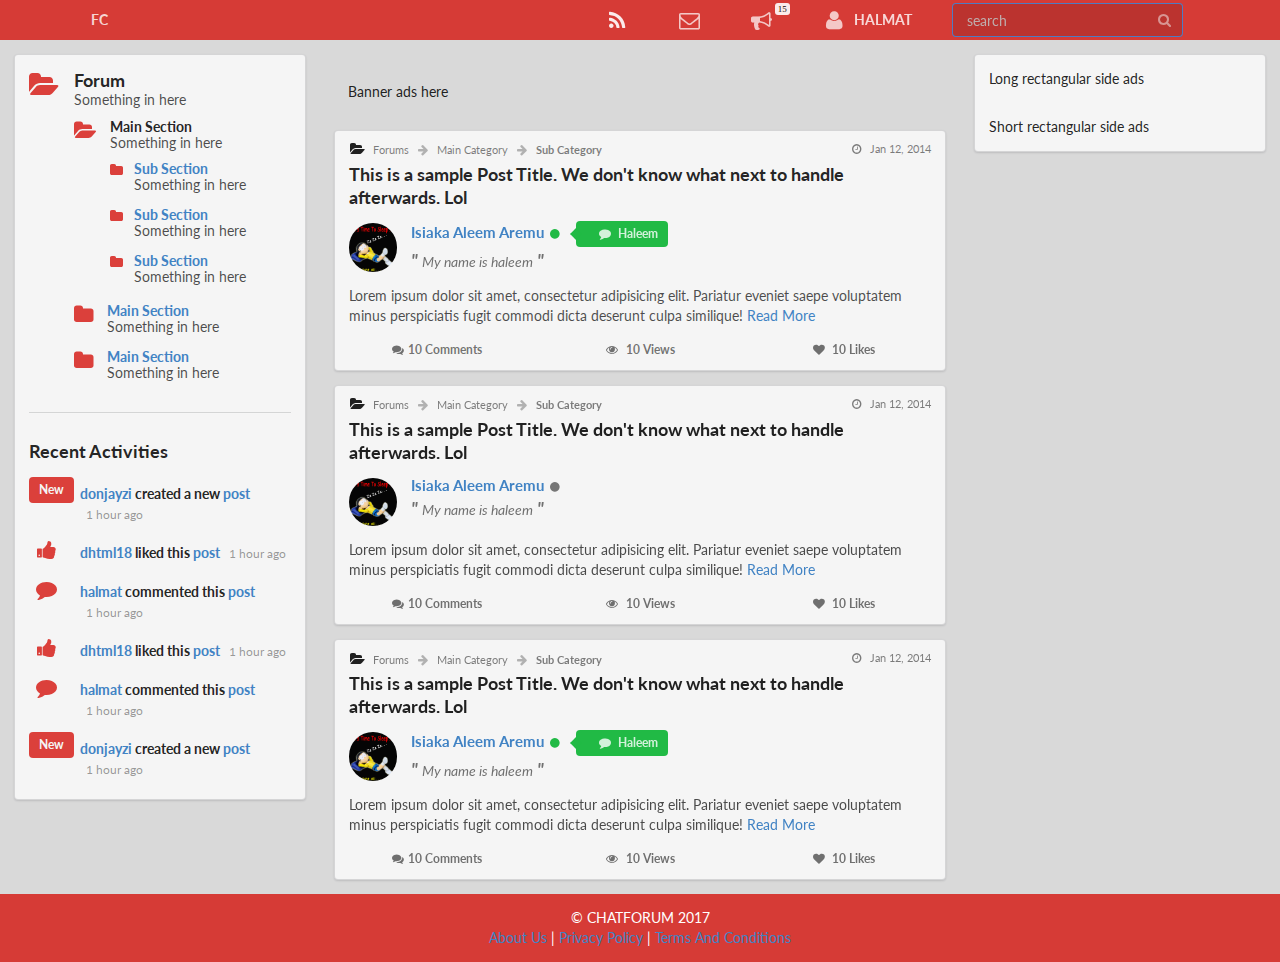
==== index.html @ 01f84d23 "mods" ====
<!DOCTYPE html>
<html lang="en-US">
<head>
    <title>Forum Chat Page</title>
    <meta charset="UTF-8">
    <meta name="viewport" content="width=device-width, initial-scale=1">
    <link href="./assets/Semantic-UI/semantic.min.css" rel="stylesheet">
    <link href="./assets/custom/css/custom.css" rel="stylesheet">
</head>
<body>
<main class="ui container-fluid">

    <nav class="ui text menu main-nav mobile-only">
        <div class="ui container">
            <div class="left floated item">
                <a href="#" class="item brand">
                    FC
                </a>
            </div>
            <div class="right icon menu">

                <a href="./index.html" class=" item">
                    <i class="large inverted feed icon"></i>
                </a>
                <a href="./messages.html" class="item">
                    <i class="large mail outline icon">
                    </i>

                </a>
                <a href="#" class="item">
                    <i class="large announcement icon">
                        <span class="notification-count">15</span>
                    </i>
                </a>
                <a href="#" class="item">
                    <i class="large user icon"></i>
                    Halmat
                </a>
            </div>
        </div>
    </nav>
    <nav class="ui text menu main-nav computer-only">
        <div class="ui container">
            <div class="left floated item">
                <a href="#" class="item brand">
                    FC
                </a>
            </div>
            <div class="right icon menu">

                <a href="./index.html" class=" item">
                    <i class="large inverted feed icon"></i>
                </a>
                <a href="./messages.html" class="item">
                    <i class="large mail outline icon">
                    </i>

                </a>
                <a href="#" class="item">
                    <i class="large announcement icon">
                        <span class="notification-count">15</span>
                    </i>
                    <div class="ui popup">
                        <div class="ui list">
                            <div class="item">
                                <div class="header">header</div>
                            </div>
                            <div class="item">
                                <div class="header">header</div>
                            </div>
                            <div class="item">
                                <div class="header">header</div>
                            </div>
                            <div class="item">
                                <div class="header">header</div>
                            </div>
                            <div class="item">
                                <div class="header">header</div>
                            </div>
                        </div>
                    </div>
                </a>
                <a href="#" class="item">
                    <i class="large user icon"></i>
                    Halmat
                </a>

                <div class="item">
                    <div class="ui icon input">
                        <input type="text" name="search" placeholder="search" class="">
                        <i class="search icon"></i>
                    </div>
                </div>
            </div>
        </div>
    </nav>
    <section class="ui basic segment content-container">

        <section class="ui stackable grid">
            <section class="row">
                <section class="four wide computer only column">

                    <div class="ui segment segment-bg">
                        <div class="ui grid">
                            <div class="row">
                                <div class="column">

                                    <div class="ui list">
                                        <div class="item">
                                            <i class="ui open folder big icon"></i>
                                            <div class="content">
                                                <h3 class="ui header">
                                                    Forum
                                                </h3>
                                                <div class="description"> Something in here</div>
                                                <!--Under Forum For Main Sections-->
                                                <div class="list">
                                                    <div class="item">
                                                        <i class="ui large open folder icon"></i>
                                                        <div class="content">
                                                            <div class="header">Main Section</div>
                                                            <div class="description"> Something in here</div>

                                                            <!--Under Main Section for Subsection-->
                                                            <div class="list">
                                                                <div class="item">
                                                                    <i class="ui folder icon"></i>
                                                                    <div class="content">
                                                                        <div class="header"><a href="#">Sub Section</a>
                                                                        </div>
                                                                        <div class="description"> Something in here
                                                                        </div>

                                                                    </div>
                                                                </div>
                                                            </div>

                                                            <div class="list">
                                                                <div class="item">
                                                                    <i class="ui folder icon"></i>
                                                                    <div class="content">
                                                                        <div class="header"><a href="#">Sub Section</a>
                                                                        </div>
                                                                        <div class="description"> Something in here
                                                                        </div>

                                                                    </div>
                                                                </div>
                                                            </div>

                                                            <div class="list">
                                                                <div class="item">
                                                                    <i class="ui folder icon"></i>
                                                                    <div class="content">
                                                                        <div class="header"><a href="#">Sub Section</a>
                                                                        </div>
                                                                        <div class="description"> Something in here
                                                                        </div>

                                                                    </div>
                                                                </div>
                                                            </div>

                                                            <!--Ends Under Main Section-->


                                                        </div>
                                                    </div>
                                                </div>

                                                <div class="list">
                                                    <div class="item">
                                                        <i class="ui large folder icon"></i>
                                                        <div class="content">
                                                            <div class="header"><a href="">Main Section</a></div>
                                                            <div class="description"> Something in here</div>


                                                            <!--Ends Under Main Section-->


                                                        </div>
                                                    </div>
                                                </div>

                                                <div class="list">
                                                    <div class="item">
                                                        <i class="ui large folder icon"></i>
                                                        <div class="content">
                                                            <div class="header"><a href="">Main Section</a></div>
                                                            <div class="description"> Something in here</div>


                                                            <!--Ends Under Main Section-->


                                                        </div>
                                                    </div>
                                                </div>

                                                <!--Ends Under Forum-->

                                            </div>

                                        </div>
                                    </div>
                                </div>
                            </div>
                            <div class="ui divider"></div>
                            <div class="row">
                                <div class="column">
                                    <h3 class="ui header">
                                        Recent Activities
                                    </h3>

                                    <div class="ui feed">
                                        <div class="event">
                                            <div class="small label">
                                                <div class="ui label">
                                                    New
                                                </div>
                                            </div>
                                            <div class="content">
                                                <div class="summary"><a href="" class="user">donjayzi</a> created a new <a
                                                        href="">post</a>
                                                    <div class="date">1 hour ago</div>
                                                </div>
                                            </div>
                                        </div>
                                        <div class="event">
                                            <div class="small label"><i class="ui thumbs up icon"></i></div>
                                            <div class="content">

                                                <div class="summary"><a href="" class="user">dhtml18</a> liked this <a
                                                        href="">post</a>
                                                    <div class="date">1 hour ago</div>
                                                </div>
                                            </div>
                                        </div>
                                        <div class="event">
                                            <div class="small label"><i class="ui comment icon"></i></div>
                                            <div class="content">
                                                <div class="summary"><a href="" class="user">halmat</a> commented this <a
                                                        href="">post</a>
                                                    <div class="date">1 hour ago</div>
                                                </div>
                                            </div>
                                        </div>
                                        <div class="event">
                                            <div class="small label"><i class="ui thumbs up icon"></i></div>
                                            <div class="content">

                                                <div class="summary"><a href="" class="user">dhtml18</a> liked this <a
                                                        href="">post</a>
                                                    <div class="date">1 hour ago</div>
                                                </div>
                                            </div>
                                        </div>
                                        <div class="event">
                                            <div class="small label"><i class="ui comment icon"></i></div>
                                            <div class="content">
                                                <div class="summary"><a href="" class="user">halmat</a> commented this <a
                                                        href="">post</a>
                                                    <div class="date">1 hour ago</div>
                                                </div>
                                            </div>
                                        </div>
                                        <div class="event">
                                            <div class="small label">
                                                <div class="ui label">
                                                    New
                                                </div>
                                            </div>
                                            <div class="content">
                                                <div class="summary"><a href="" class="user">donjayzi</a> created a new <a
                                                        href="">post</a>
                                                    <div class="date">1 hour ago</div>
                                                </div>
                                            </div>
                                        </div>
                                    </div>
                                </div>
                            </div>
                        </div>
                    </div>


                </section>
                <section class="eight wide computer sixteen wide mobile sixteen wide tablet column">
                    <!--<div class="ui pile segment post box cont"></div>

                        <form action="" class="ui form">
                            <div class="field">
                                        <textarea name="" id="" rows="5" class="app post box"
                                                  placeholder="Compose a new post..."></textarea>
                            </div>
                            <button class="ui primary inverted button">Submit Post</button>
                        </form>

                    </div>-->
                    <div class="ui segment segment-bg mobile-forums-list">
                        <div class="ui header">Forum Sections</div>
                        <div class="ui list forum-list">
                            <div class="item">
                                <a href="#">
                                    <strong>Main Section: </strong>
                                </a>
                                <span>
                                    <i class="ui folder icon"></i>
                                    <a href="#">Sub Section</a>
                                </span> |
                                <span>
                                    <i class="ui folder icon"></i>
                                    <a href="#">Sub Section</a>
                                </span> |
                                <span>
                                    <i class="ui folder icon"></i>
                                    <a href="#">Sub Section</a>
                                </span> |
                                <span>
                                    <i class="ui folder icon"></i>
                                    <a href="#">Sub Section</a>
                                </span>
                            </div>
                        </div>
                        <div class="ui list forum-list">
                            <div class="item">
                                <a href="#">
                                    <strong>Main Section: </strong>
                                </a>
                                <span>
                                    <i class="ui folder icon"></i>
                                    <a href="#">Sub Section</a>
                                </span> |
                                <span>
                                    <i class="ui folder icon"></i>
                                    <a href="#">Sub Section</a>
                                </span> |
                                <span>
                                    <i class="ui folder icon"></i>
                                    <a href="#">Sub Section</a>
                                </span> |
                                <span>
                                    <i class="ui folder icon"></i>
                                    <a href="#">Sub Section</a>
                                </span>
                            </div>
                        </div>

                        
                    </div>
                    <div class="ui basic segment">
                        Banner ads here

                    </div>
                    
                    <div class="ui segment forum-card">
                        <div class="ui grid">

                            <div class="sixteen wide column row card-post-info">
                                <div class="column">
                                    <div class="ui grid">

                                        <div class="eleven wide computer only column">

                                            <div class="ui breadcrumb section-indicator">
                                                <i class="folder open icon"></i>
                                                <a class="section">Forums</a>
                                                <i class="right arrow icon divider"></i>
                                                <a href="#" class="section">Main Category</a>
                                                <i class="right arrow icon divider"></i>
                                                <div class="active section">Sub Category</div>
                                            </div>
                                        </div>

                                        <div class="five wide mobile only left aligned column">
                                            <span class="post-section-mobile">
                                                <a href="">Sub Section</a>
                                            </span>
                                        </div>
                                        <div class="six wide mobile only center aligned column">
                                            <span class="post-views">
                                                12 Views
                                            </span>
                                        </div>

                                        <div class="five wide computer only right aligned column">
                                            <span class="post-time">
                                                <i class="ui time icon"></i>
                                                Jan 12, 2014
                                            </span>
                                        </div>
                                        <div class="five wide mobile only right aligned column">
                                            <span class="post-time">
                                                Jan 12, 2014
                                            </span>
                                        </div>


                                    </div>
                                    <h3 class="ui header">
                                        This is a sample Post Title. We don't know what next to handle afterwards.
                                        Lol
                                    </h3>
                                    
                                </div>
                            </div>
                            <div class="row">
                                <div class="three wide mobile two wide tablet two wide computer center aligned column">
                                    <img src="./assets/img/test.gif" alt="" class="ui circular tiny image">
                                </div>
                                <div style="padding-left: 0; " class="fourteen wide computer only column">
                                    <h4 class="ui header name">
                                        <a href="./profile.html" class="name">
                                            Isiaka Aleem Aremu
                                        </a>
                                        <span class="computer only">
                                            <i class="green small circle icon"></i>
                                            <span class="ui green left pointing label" data-username="halmat" id="chatLabel">
                                                
                                                <a href="" class="detail">
                                                    <i class="chat icon"></i>
                                                    Haleem
                                                </a>
                                            </span>
                                        </span>
                                    </h4>


                                    <div class="personal quote">
                                        <em>My name is haleem</em>
                                    </div>

                                </div>

                                <div style="padding-left: 0; " class="thirteen wide mobile fourteen wide tablet tablet only mobile only column">
                                    <h4 class="ui header name">
                                        <a href="./profile.html" class="name">
                                            Isiaka Aleem Aremu
                                        </a>
                                        
                                        <span class="ui green inverted small label">
                                            <i class="chat icon"></i><a href="">Haleem</a>
                                        </span>
                                        
                                    </h4>


                                    <div class="personal quote">
                                        <em>My name is haleem</em>
                                    </div>

                                </div>
                            </div>
                            <div class="row">
                                <div class="sixteen wide column post-content">
                                    <p>
                                        Lorem ipsum dolor sit amet, consectetur adipisicing elit. Pariatur eveniet saepe voluptatem minus perspiciatis fugit commodi dicta deserunt culpa similique! 
                                        <a href="./viewposts.html">Read More</a>
                                    </p>
                                </div>
                            </div>
                            <div class="two column mobile only row card-post-more-info">
                                <div class="center aligned column">
                                        <i class="ui comments icon"></i>
                                        <strong>10 Comments</strong>
                                </div>

                                <div class="center aligned column">
                                        <i class="ui like icon"></i>
                                        <strong>10 Likes</strong>
                                    
                                </div>
                            </div>
                            <div class="three column computer only row card-post-more-info">
                                <div class="center aligned column">
                                        <i class="ui comments icon"></i>
                                        <strong>10 Comments</strong>
                                </div>
                                
                                <div class="center aligned column">
                                        <i class="ui eye icon"></i>
                                        <strong>10 Views</strong>
                                </div>

                                <div class="center aligned column">
                                        <i class="ui like icon"></i>
                                        <strong>10 Likes</strong>
                                    
                                </div>
                            </div>
                        </div>
                    </div>
                    <div class="ui segment forum-card">
                        <div class="ui grid">

                            <div class="sixteen wide column row card-post-info">
                                <div class="column">
                                    <div class="ui grid">

                                        <div class="eleven wide computer only column">

                                            <div class="ui breadcrumb section-indicator">
                                                <i class="folder open icon"></i>
                                                <a class="section">Forums</a>
                                                <i class="right arrow icon divider"></i>
                                                <a href="#" class="section">Main Category</a>
                                                <i class="right arrow icon divider"></i>
                                                <div class="active section">Sub Category</div>
                                            </div>
                                        </div>

                                        <div class="five wide mobile only left aligned column">
                                            <span class="post-section-mobile">
                                                <a href="">Sub Section</a>
                                            </span>
                                        </div>
                                        <div class="six wide mobile only center aligned column">
                                            <span class="post-views">
                                                12 Views
                                            </span>
                                        </div>

                                        <div class="five wide computer only right aligned column">
                                            <span class="post-time">
                                                <i class="ui time icon"></i>
                                                Jan 12, 2014
                                            </span>
                                        </div>
                                        <div class="five wide mobile only right aligned column">
                                            <span class="post-time">
                                                Jan 12, 2014
                                            </span>
                                        </div>


                                    </div>
                                    <h3 class="ui header">
                                        This is a sample Post Title. We don't know what next to handle afterwards.
                                        Lol
                                    </h3>
                                    
                                </div>
                            </div>
                            <div class="row">
                                <div class="three wide mobile two wide tablet two wide computer center aligned column">
                                    <img src="./assets/img/test.gif" alt="" class="ui circular tiny image">
                                </div>
                                <div style="padding-left: 0; " class="fourteen wide computer only column">
                                    <h4 class="ui header name">
                                        <a href="./profile.html" class="name">
                                            Isiaka Aleem Aremu
                                        </a>
                                            <span class="">
                                            <i class="grey small circle icon"></i>
                                        </span>
                                    </h4>


                                    <div class="personal quote">
                                        <em>My name is haleem</em>
                                    </div>

                                </div>

                                <div style="padding-left: 0; " class="thirteen wide mobile fourteen wide tablet tablet only mobile only column">
                                    <h4 class="ui header name">
                                        <a href="./profile.html" class="name">
                                            Isiaka Aleem Aremu
                                        </a>
                                        
                                        <span class="">
                                            <i class="grey small circle icon"></i>
                                        </span>
                                        
                                    </h4>


                                    <div class="personal quote">
                                        <em>My name is haleem</em>
                                    </div>

                                </div>
                            </div>
                            <div class="row">
                                <div class="sixteen wide column post-content">
                                    <p>
                                        Lorem ipsum dolor sit amet, consectetur adipisicing elit. Pariatur eveniet saepe voluptatem minus perspiciatis fugit commodi dicta deserunt culpa similique! 
                                        <a href="./viewposts.html">Read More</a>
                                    </p>
                                </div>
                            </div>
                            <div class="two column mobile only row card-post-more-info">
                                <div class="center aligned column">
                                        <i class="ui comments icon"></i>
                                        <strong>10 Comments</strong>
                                </div>

                                <div class="center aligned column">
                                        <i class="ui like icon"></i>
                                        <strong>10 Likes</strong>
                                    
                                </div>
                            </div>
                            <div class="three column computer only row card-post-more-info">
                                <div class="center aligned column">
                                        <i class="ui comments icon"></i>
                                        <strong>10 Comments</strong>
                                </div>
                                
                                <div class="center aligned column">
                                        <i class="ui eye icon"></i>
                                        <strong>10 Views</strong>
                                </div>

                                <div class="center aligned column">
                                        <i class="ui like icon"></i>
                                        <strong>10 Likes</strong>
                                    
                                </div>
                            </div>
                        </div>
                    </div>
                    <div class="ui segment forum-card">
                        <div class="ui grid">

                            <div class="sixteen wide column row card-post-info">
                                <div class="column">
                                    <div class="ui grid">

                                        <div class="eleven wide computer only column">

                                            <div class="ui breadcrumb section-indicator">
                                                <i class="folder open icon"></i>
                                                <a class="section">Forums</a>
                                                <i class="right arrow icon divider"></i>
                                                <a href="#" class="section">Main Category</a>
                                                <i class="right arrow icon divider"></i>
                                                <div class="active section">Sub Category</div>
                                            </div>
                                        </div>

                                        <div class="five wide mobile only left aligned column">
                                            <span class="post-section-mobile">
                                                <a href="">Sub Section</a>
                                            </span>
                                        </div>
                                        <div class="six wide mobile only center aligned column">
                                            <span class="post-views">
                                                12 Views
                                            </span>
                                        </div>

                                        <div class="five wide computer only right aligned column">
                                            <span class="post-time">
                                                <i class="ui time icon"></i>
                                                Jan 12, 2014
                                            </span>
                                        </div>
                                        <div class="five wide mobile only right aligned column">
                                            <span class="post-time">
                                                Jan 12, 2014
                                            </span>
                                        </div>


                                    </div>
                                    <h3 class="ui header">
                                        This is a sample Post Title. We don't know what next to handle afterwards.
                                        Lol
                                    </h3>
                                    
                                </div>
                            </div>
                            <div class="row">
                                <div class="three wide mobile two wide tablet two wide computer center aligned column">
                                    <img src="./assets/img/test.gif" alt="" class="ui circular tiny image">
                                </div>
                                <div style="padding-left: 0; " class="fourteen wide computer only column">
                                    <h4 class="ui header name">
                                        <a href="./profile.html" class="name">
                                            Isiaka Aleem Aremu
                                        </a>
                                        <span class="computer only">
                                            <i class="green small circle icon"></i>
                                            <span class="ui green left pointing label" data-username="halmat" id="chatLabel">
                                                
                                                <a href="" class="detail">
                                                    <i class="chat icon"></i>
                                                    Haleem
                                                </a>
                                            </span>
                                        </span>
                                    </h4>


                                    <div class="personal quote">
                                        <em>My name is haleem</em>
                                    </div>

                                </div>

                                <div style="padding-left: 0; " class="thirteen wide mobile fourteen wide tablet tablet only mobile only column">
                                    <h4 class="ui header name">
                                        <a href="./profile.html" class="name">
                                            Isiaka Aleem Aremu
                                        </a>
                                        
                                        <span class="ui green inverted small label">
                                            <i class="chat icon"></i><a href="">Haleem</a>
                                        </span>
                                        
                                    </h4>


                                    <div class="personal quote">
                                        <em>My name is haleem</em>
                                    </div>

                                </div>
                            </div>
                            <div class="row">
                                <div class="sixteen wide column post-content">
                                    <p>
                                        Lorem ipsum dolor sit amet, consectetur adipisicing elit. Pariatur eveniet saepe voluptatem minus perspiciatis fugit commodi dicta deserunt culpa similique! 
                                        <a href="./viewposts.html">Read More</a>
                                    </p>
                                </div>
                            </div>
                            <div class="two column mobile only row card-post-more-info">
                                <div class="center aligned column">
                                        <i class="ui comments icon"></i>
                                        <strong>10 Comments</strong>
                                </div>

                                <div class="center aligned column">
                                        <i class="ui like icon"></i>
                                        <strong>10 Likes</strong>
                                    
                                </div>
                            </div>
                            <div class="three column computer only row card-post-more-info">
                                <div class="center aligned column">
                                        <i class="ui comments icon"></i>
                                        <strong>10 Comments</strong>
                                </div>
                                
                                <div class="center aligned column">
                                        <i class="ui eye icon"></i>
                                        <strong>10 Views</strong>
                                </div>

                                <div class="center aligned column">
                                        <i class="ui like icon"></i>
                                        <strong>10 Likes</strong>
                                    
                                </div>
                            </div>
                        </div>
                    </div>
                    
                    
                    
                    
                </section>
                <section class="four wide computer only column">
                    <div class="ui segment segment-bg">
                        <div class="ui grid">

                            <div class="row">
                                <div class="column">
                                    Long rectangular side ads
                                </div>
                            </div>

                            <div class="row">
                                <div class="column">
                                    Short rectangular side ads
                                </div>
                            </div>

                        </div>
                    </div>
                </section>
            </section>
        </section>
    </section>
</main>

<footer>
    <div class="ui grid container-fluid footer" id="footer">
        <div class=" row">
            <div class="center aligned sixteen wide column footer column">
                    &copy; CHATFORUM 2017
                    <br />
                    <a href="#">About Us</a> | <a href="#">Privacy Policy</a> | <a href="#">Terms And Conditions</a>
            </div>
        </div>
    </div>
</footer>

<script src="./assets/custom/js/jquery-3.1.1.min.js"></script>
<script src="./assets/Semantic-UI/semantic.min.js"></script>
<script src="./assets/custom/js/custom.js"></script>
</body>
</html>
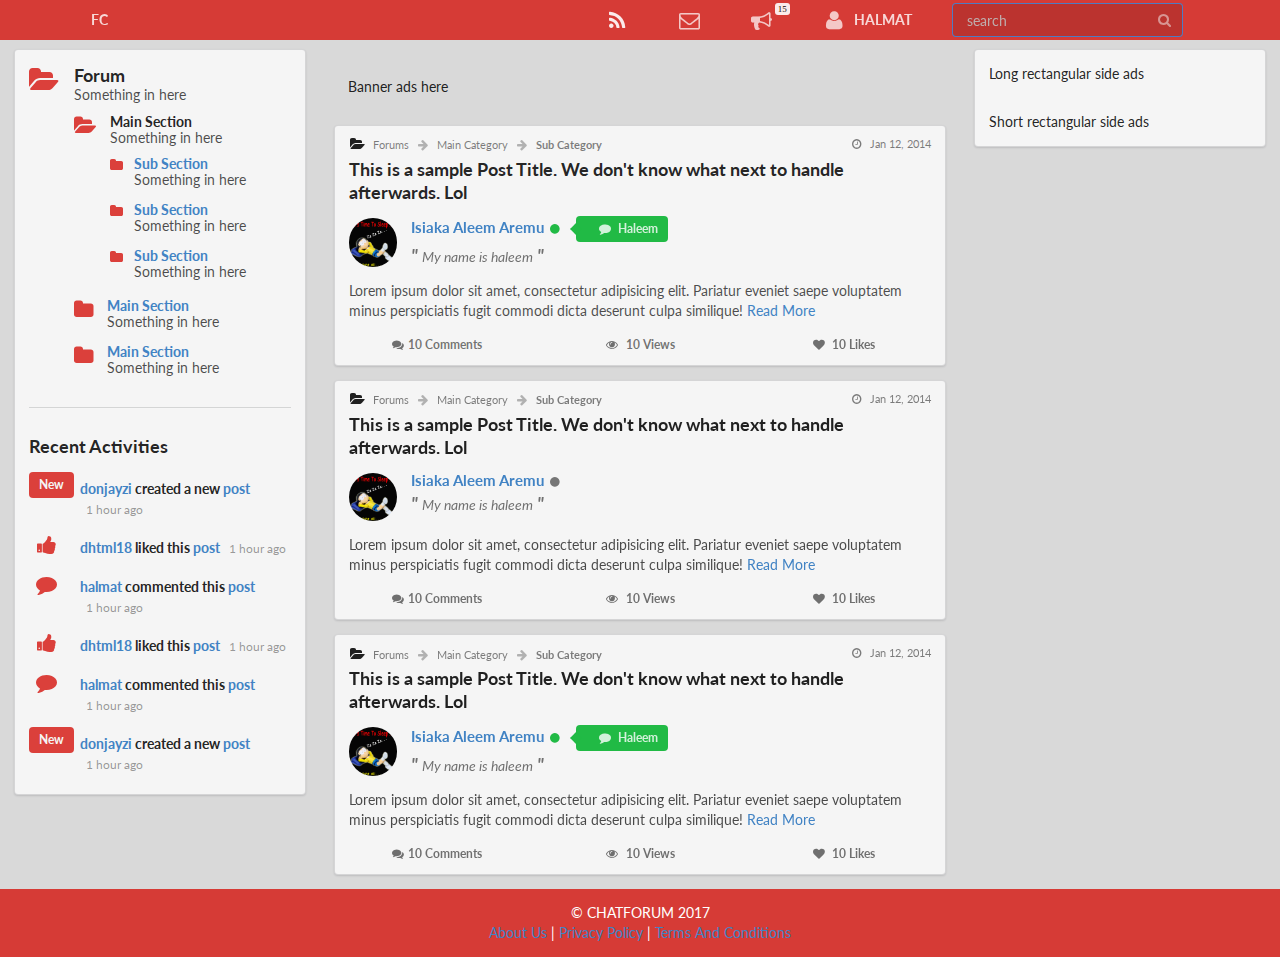
==== commit b407f4c1: "Fixed navbar mobile and desktop" ====
--- a/index.html
+++ b/index.html
@@ -10,7 +10,8 @@
 <body>
 <main class="ui container-fluid">
 
-    <nav class="ui text menu main-nav mobile-only">
+
+    <nav class="ui text top fixed menu main-nav mobile-only">
         <div class="ui container">
             <div class="left floated item">
                 <a href="#" class="item brand">
@@ -27,7 +28,7 @@
                     </i>
 
                 </a>
-                <a href="#" class="item">
+                <a href="./notification.html" class="item">
                     <i class="large announcement icon">
                         <span class="notification-count">15</span>
                     </i>
@@ -39,7 +40,7 @@
             </div>
         </div>
     </nav>
-    <nav class="ui text menu main-nav computer-only">
+    <nav class="ui text top fixed menu main-nav computer-only">
         <div class="ui container">
             <div class="left floated item">
                 <a href="#" class="item brand">
@@ -57,27 +58,63 @@
 
                 </a>
                 <a href="#" class="item">
-                    <i class="large announcement icon">
+                    <i class="large announcement icon" 
+                        data-html='
+                        <div class="ui relaxed divided list">
+                            <div class="item">
+                                <i class="thumbs up middle aligned icon"></i>
+                                <div class="content">
+                                <a class="header">Haleem Liked your post</a>
+                                <div class="description">10 mins ago</div>
+                                </div>
+                            </div>
+                            <div class="item">
+                                <i class="reply middle aligned icon"></i>
+                                <div class="content">
+                                <a class="header">dhtml18 replied your comment</a>
+                                <div class="description">22 mins ago</div>
+                                </div>
+                            </div>
+                            <div class="item">
+                                <i class="comment middle aligned icon"></i>
+                                <div class="content">
+                                <a class="header">Haleem Liked your post</a>
+                                <div class="description">10 mins ago</div>
+                                </div>
+                            </div>
+                            <div class="item">
+                                <i class="comment middle aligned icon"></i>
+                                <div class="content">
+                                <a class="header">Haleem Liked your post</a>
+                                <div class="description">10 mins ago</div>
+                                </div>
+                            </div>
+                            <div class="item">
+                                <i class="comment middle aligned icon"></i>
+                                <div class="content">
+                                <a class="header">Haleem Liked your post</a>
+                                <div class="description">10 mins ago</div>
+                                </div>
+                            </div>
+                        </div>'
+                    >
                         <span class="notification-count">15</span>
                     </i>
-                    <div class="ui popup">
-                        <div class="ui list">
-                            <div class="item">
-                                <div class="header">header</div>
-                            </div>
-                            <div class="item">
-                                <div class="header">header</div>
-                            </div>
-                            <div class="item">
-                                <div class="header">header</div>
-                            </div>
-                            <div class="item">
-                                <div class="header">header</div>
-                            </div>
-                            <div class="item">
-                                <div class="header">header</div>
-                            </div>
-                        </div>
+                    <div class="ui popup not-popup" data-html="<div class='ui feed'><div class='event'>
+                                <div class='label'>
+                                <img src='./assets/img/test.gif'>
+                                </div>
+                                <div class='content'>
+                                <div class='date'>
+                                    3 days ago
+                                </div>
+                                <div class='summary'>
+                                    You added <a>Jenny Hess</a> to your <a>coworker</a> group.
+                                </div>
+                                </div>
+                            </div>
+                        </div>">
+                        
                     </div>
                 </a>
                 <a href="#" class="item">
--- a/assets/custom/css/custom.css
+++ b/assets/custom/css/custom.css
@@ -4,7 +4,6 @@
 
 .ui.menu.main-nav {
     margin: 0;
-    /*background: rgba(37,46,48, .9);*/
     background: rgba(212, 19, 13, .8);
 }
 
@@ -56,8 +55,8 @@
 
 
 
-.content-container {
-    margin-top: 0px;
+.ui.basic.segment.content-container {
+    margin-top: 2.5rem;
 }
 .post.box.cont {
     background-color: rgba( 0, 128, 128, .15);
@@ -174,13 +173,6 @@
         display: none !important;
     }
 
-
-    .ui.segment.content-container {
-        margin-top: 0px;
-    }
-
-
-
     .row.msg {
     }
 
@@ -198,6 +190,10 @@
 @media (max-width: 992px) {
     .ui.segment.post.box.cont, .ui.menu.main-nav.computer-only {
         display: none;
+    }
+
+    .ui.segment.mobile-forums-list {
+        margin-top: 1rem;
     }
 
     .ui.segment.content-container {
@@ -273,4 +269,8 @@
     margin-top: .5rem;
     color: rgba(0, 0, 0, .475);
     font-size: .85rem;
+}
+
+.ui.popup {
+    /*background: red;*/
 }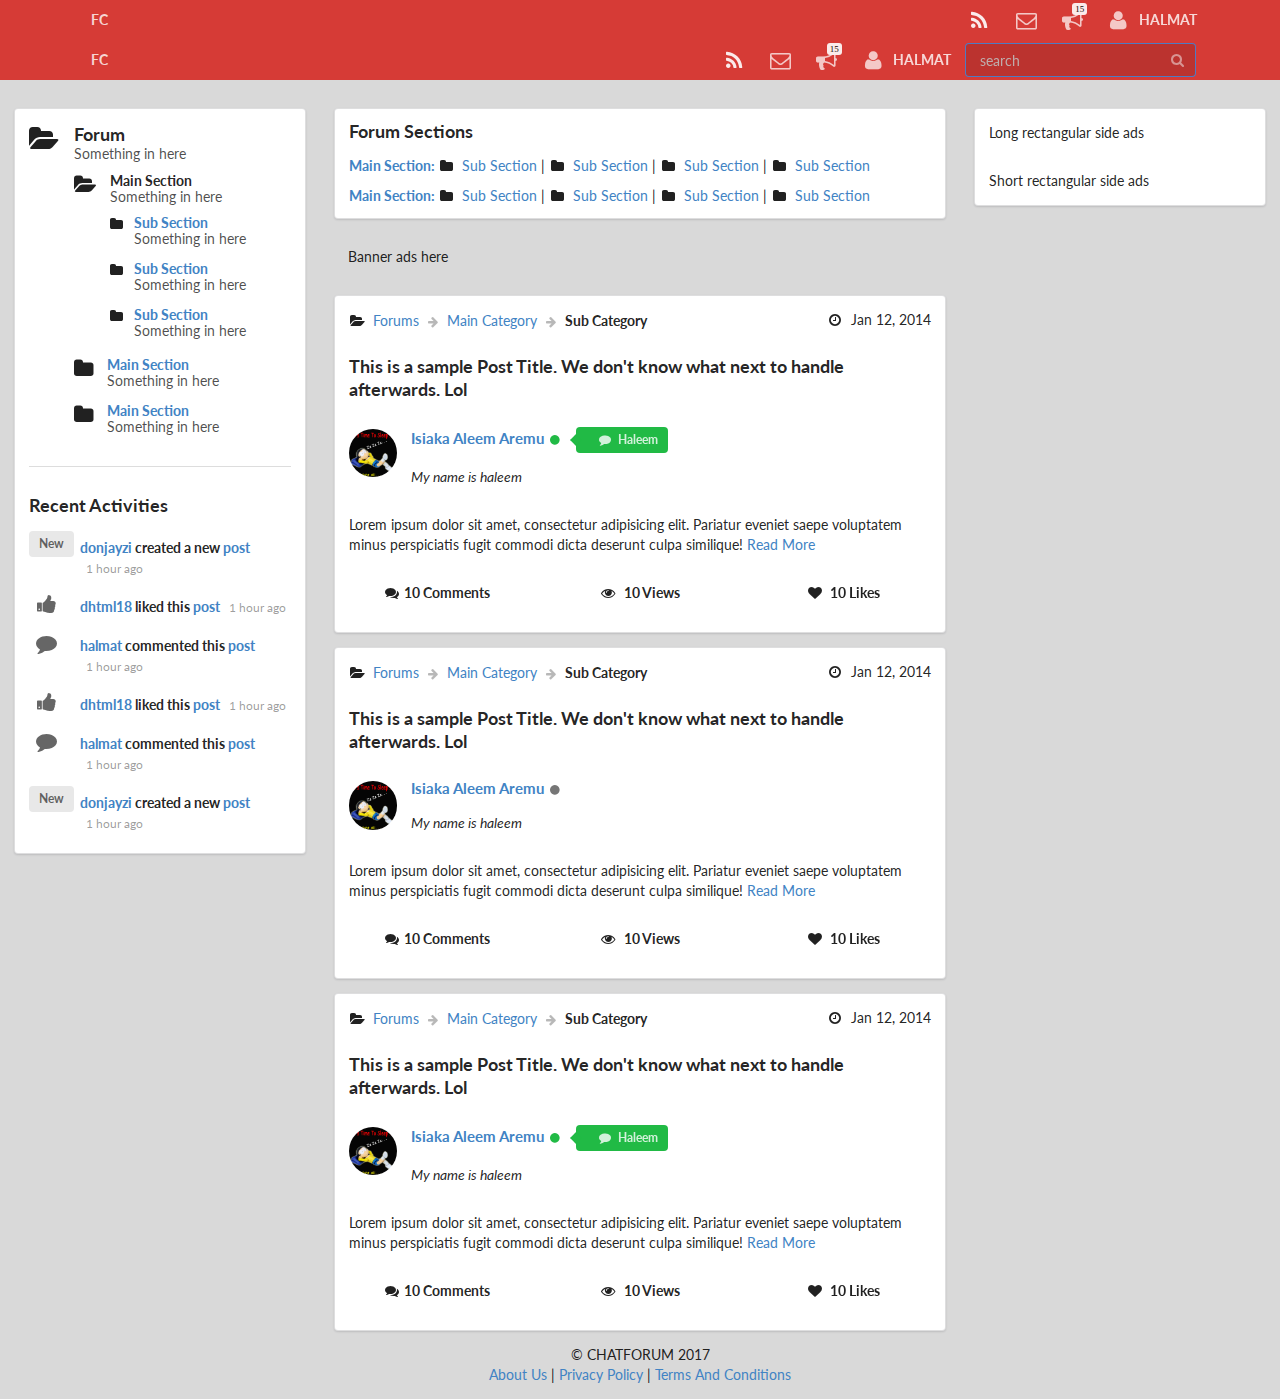
==== commit ba9c25b4: "ok" ====
--- a/index.html
+++ b/index.html
@@ -11,7 +11,7 @@
 <main class="ui container-fluid">
 
 
-    <nav class="ui text top fixed menu main-nav mobile-only">
+    <nav class="ui text menu main-nav mobile-only">
         <div class="ui container">
             <div class="left floated item">
                 <a href="#" class="item brand">
@@ -40,7 +40,7 @@
             </div>
         </div>
     </nav>
-    <nav class="ui text top fixed menu main-nav computer-only">
+    <nav class="ui text menu main-nav computer-only">
         <div class="ui container">
             <div class="left floated item">
                 <a href="#" class="item brand">
--- a/assets/custom/css/custom.css
+++ b/assets/custom/css/custom.css
@@ -55,8 +55,13 @@
 
 
 
+<<<<<<< HEAD
 .ui.basic.segment.content-container {
-    margin-top: 2.5rem;
+    margin-top: 0rem;
+=======
+.content-container {
+    margin-top: 0px;
+>>>>>>> parent of b407f4c... Fixed navbar mobile and desktop
 }
 .post.box.cont {
     background-color: rgba( 0, 128, 128, .15);
@@ -173,6 +178,13 @@
         display: none !important;
     }
 
+
+    .ui.segment.content-container {
+        margin-top: 0px;
+    }
+
+
+
     .row.msg {
     }
 
@@ -190,10 +202,6 @@
 @media (max-width: 992px) {
     .ui.segment.post.box.cont, .ui.menu.main-nav.computer-only {
         display: none;
-    }
-
-    .ui.segment.mobile-forums-list {
-        margin-top: 1rem;
     }
 
     .ui.segment.content-container {
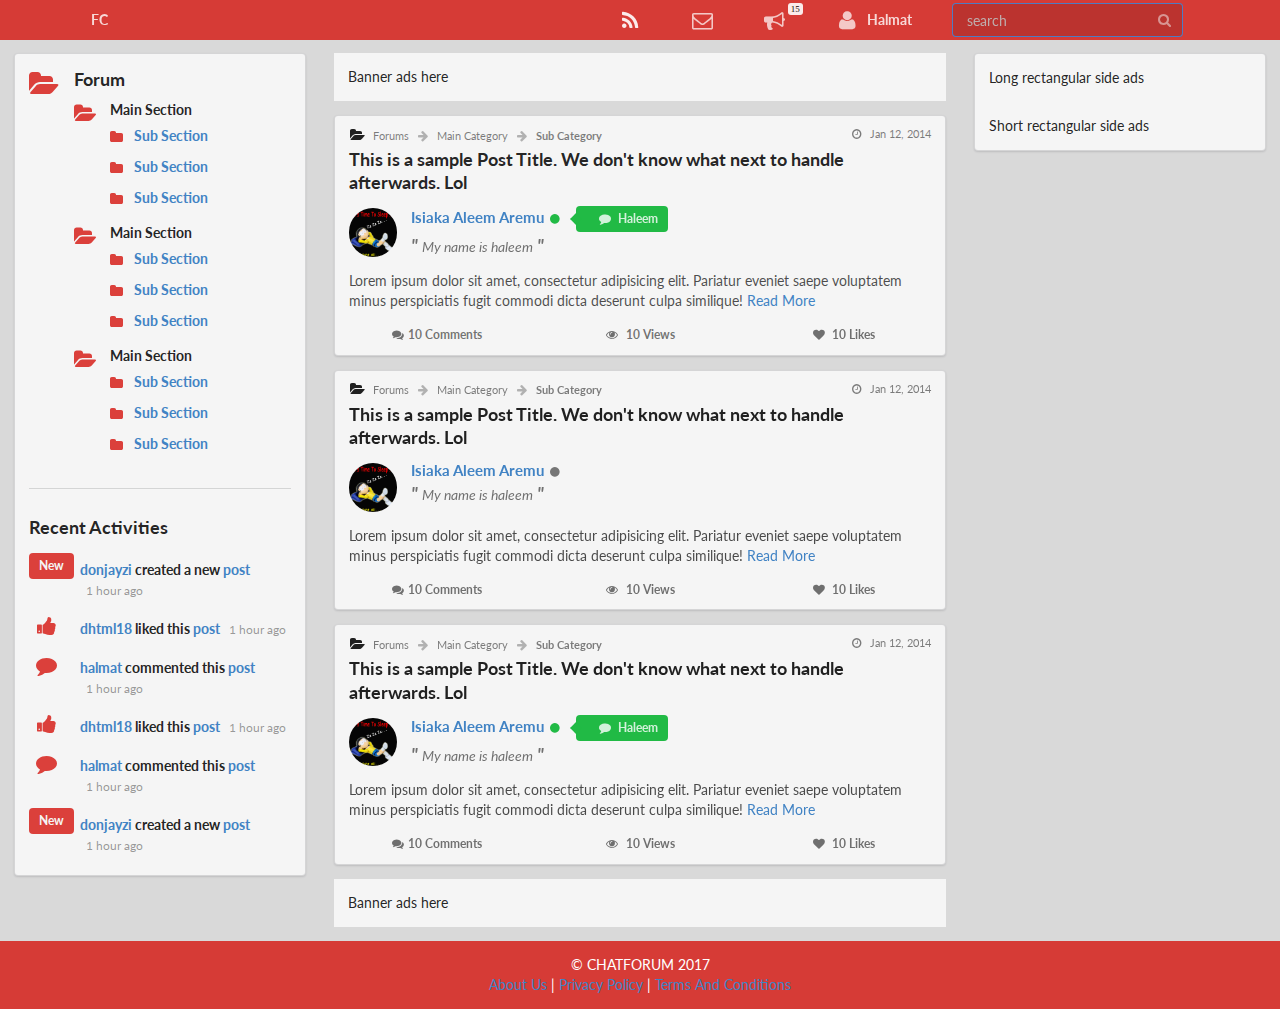
==== commit f6a44172: "Alright" ====
--- a/index.html
+++ b/index.html
@@ -11,7 +11,7 @@
 <main class="ui container-fluid">
 
 
-    <nav class="ui text menu main-nav mobile-only">
+    <nav class="ui text fixed top menu main-nav mobile-only">
         <div class="ui container">
             <div class="left floated item">
                 <a href="#" class="item brand">
@@ -33,14 +33,14 @@
                         <span class="notification-count">15</span>
                     </i>
                 </a>
-                <a href="#" class="item">
+                <a href="./profile.html" class="item">
                     <i class="large user icon"></i>
                     Halmat
                 </a>
             </div>
         </div>
     </nav>
-    <nav class="ui text menu main-nav computer-only">
+    <nav class="ui text fixed top menu main-nav computer-only">
         <div class="ui container">
             <div class="left floated item">
                 <a href="#" class="item brand">
@@ -117,7 +117,7 @@
                         
                     </div>
                 </a>
-                <a href="#" class="item">
+                <a href="./profile.html" class="item">
                     <i class="large user icon"></i>
                     Halmat
                 </a>
@@ -149,14 +149,12 @@
                                                 <h3 class="ui header">
                                                     Forum
                                                 </h3>
-                                                <div class="description"> Something in here</div>
                                                 <!--Under Forum For Main Sections-->
                                                 <div class="list">
-                                                    <div class="item">
+                                                    <div class="item"  data-count="1" id="section">
                                                         <i class="ui large open folder icon"></i>
                                                         <div class="content">
-                                                            <div class="header">Main Section</div>
-                                                            <div class="description"> Something in here</div>
+                                                            <div class="header" id="main-section" data-name="Main Section" data-count="1" data-opened="opened">Main Section</div>
 
                                                             <!--Under Main Section for Subsection-->
                                                             <div class="list">
@@ -165,8 +163,6 @@
                                                                     <div class="content">
                                                                         <div class="header"><a href="#">Sub Section</a>
                                                                         </div>
-                                                                        <div class="description"> Something in here
-                                                                        </div>
 
                                                                     </div>
                                                                 </div>
@@ -178,8 +174,6 @@
                                                                     <div class="content">
                                                                         <div class="header"><a href="#">Sub Section</a>
                                                                         </div>
-                                                                        <div class="description"> Something in here
-                                                                        </div>
 
                                                                     </div>
                                                                 </div>
@@ -191,9 +185,6 @@
                                                                     <div class="content">
                                                                         <div class="header"><a href="#">Sub Section</a>
                                                                         </div>
-                                                                        <div class="description"> Something in here
-                                                                        </div>
-
                                                                     </div>
                                                                 </div>
                                                             </div>
@@ -206,34 +197,89 @@
                                                 </div>
 
                                                 <div class="list">
-                                                    <div class="item">
-                                                        <i class="ui large folder icon"></i>
+                                                    <div class="item" data-count="2" id="section">
+                                                        <i class="ui large open folder icon"></i>
                                                         <div class="content">
-                                                            <div class="header"><a href="">Main Section</a></div>
-                                                            <div class="description"> Something in here</div>
-
-
+                                                            <div class="header" id="main-section" data-count="2">Main Section</div>
                                                             <!--Ends Under Main Section-->
-
+                                                            <div class="list">
+                                                                <div class="item">
+                                                                    <i class="ui folder icon"></i>
+                                                                    <div class="content">
+                                                                        <div class="header"><a href="#">Sub Section</a>
+                                                                        </div>
+
+                                                                    </div>
+                                                                </div>
+                                                            </div>
+
+                                                            <div class="list">
+                                                                <div class="item">
+                                                                    <i class="ui folder icon"></i>
+                                                                    <div class="content">
+                                                                        <div class="header"><a href="#">Sub Section</a>
+                                                                        </div>
+
+                                                                    </div>
+                                                                </div>
+                                                            </div>
+
+                                                            <div class="list">
+                                                                <div class="item">
+                                                                    <i class="ui folder icon"></i>
+                                                                    <div class="content">
+                                                                        <div class="header"><a href="#">Sub Section</a>
+                                                                        </div>
+                                                                    </div>
+                                                                </div>
+                                                            </div>
 
                                                         </div>
                                                     </div>
                                                 </div>
-
                                                 <div class="list">
-                                                    <div class="item">
-                                                        <i class="ui large folder icon"></i>
+                                                    <div class="item" data-count="3" id="section">
+                                                        <i class="ui large open folder icon"></i>
                                                         <div class="content">
-                                                            <div class="header"><a href="">Main Section</a></div>
-                                                            <div class="description"> Something in here</div>
-
-
+                                                            <div class="header" id="main-section" data-count="3">Main Section</div>
                                                             <!--Ends Under Main Section-->
-
+                                                            <div class="list">
+                                                                <div class="item">
+                                                                    <i class="ui folder icon"></i>
+                                                                    <div class="content">
+                                                                        <div class="header"><a href="#">Sub Section</a>
+                                                                        </div>
+
+                                                                    </div>
+                                                                </div>
+                                                            </div>
+
+                                                            <div class="list">
+                                                                <div class="item">
+                                                                    <i class="ui folder icon"></i>
+                                                                    <div class="content">
+                                                                        <div class="header"><a href="#">Sub Section</a>
+                                                                        </div>
+
+                                                                    </div>
+                                                                </div>
+                                                            </div>
+
+                                                            <div class="list">
+                                                                <div class="item">
+                                                                    <i class="ui folder icon"></i>
+                                                                    <div class="content">
+                                                                        <div class="header"><a href="#">Sub Section</a>
+                                                                        </div>
+                                                                    </div>
+                                                                </div>
+                                                            </div>
 
                                                         </div>
                                                     </div>
                                                 </div>
+
+                                                
 
                                                 <!--Ends Under Forum-->
 
@@ -386,7 +432,7 @@
 
                         
                     </div>
-                    <div class="ui basic segment">
+                    <div class="ui basic segment segment-bg banner">
                         Banner ads here
 
                     </div>
@@ -796,7 +842,10 @@
                         </div>
                     </div>
                     
-                    
+                    <div class="ui basic segment segment-bg banner">
+                        Banner ads here
+
+                    </div>
                     
                     
                 </section>
--- a/assets/custom/css/custom.css
+++ b/assets/custom/css/custom.css
@@ -11,7 +11,7 @@
 .ui.menu.main-nav .item {
     color: rgba(255,255,255, .8);
     font-weight: bold;
-    text-transform: uppercase;
+    text-transform: capitalize;
 }
 
 .ui.menu.main-nav .item:hover, .ui.menu.main-nav .item.active:hover, .ui.menu.main-nav .item i.inverted:hover   {
@@ -53,16 +53,6 @@
 }
 
 
-
-
-<<<<<<< HEAD
-.ui.basic.segment.content-container {
-    margin-top: 0rem;
-=======
-.content-container {
-    margin-top: 0px;
->>>>>>> parent of b407f4c... Fixed navbar mobile and desktop
-}
 .post.box.cont {
     background-color: rgba( 0, 128, 128, .15);
 }
@@ -165,8 +155,6 @@
     color: rgba(212, 19, 13, .8);
 }
 
-
-
 .ui.btn-color:hover{
     background: rgba(212, 19, 13, .7);
     color: whitesmoke;
@@ -180,7 +168,12 @@
 
 
     .ui.segment.content-container {
-        margin-top: 0px;
+        margin-top: 2.8rem;
+        /*padding-top: 0rem;*/
+    }
+
+    .ui.segment.banner:nth-of-type(1n + 0) {
+        margin-top: 0;
     }
 
 
@@ -200,13 +193,28 @@
 
 /* For mobile screen below 992px*/
 @media (max-width: 992px) {
-    .ui.segment.post.box.cont, .ui.menu.main-nav.computer-only {
+    .ui.segment.post.box.cont, .ui.menu.main-nav.computer-only, .ui.segment.forum-card.computer-only {
         display: none;
     }
 
     .ui.segment.content-container {
-        padding: 0;
-    }
+        padding-top: 2.8rem;
+        
+        padding-left: 0;
+        padding-right: 0;
+    }
+
+    .ui.segment.notification-content-container {
+        padding: 0px;
+        padding-top: 2.5rem 
+    }
+
+    .ui.segment.notification-content-container > .ui.grid > .row > .column {
+        padding-left: 0 !important;
+        padding-right: 0 !important;
+    }
+
+    
 
     section.eight.wide.computer.sixteen.wide.mobile.sixteen.wide.tablet.column {
         padding: 0px !important;
@@ -281,4 +289,25 @@
 
 .ui.popup {
     /*background: red;*/
+}
+
+/* Forum Profile */
+
+.ui.segment.forum-profile .profile-details > h3 {
+    margin-bottom: 0;
+}
+
+.ui.segment.forum-profile .profile-details .username {
+    color: rgba(0, 0, 0, .45);
+    margin-bottom: 1rem;
+}
+
+.ui.segment.forum-profile .profile-details .gender {
+    margin-bottom: .5rem;
+}
+
+
+/* Forums List */ 
+.header#main-section[data-opened='false'] {
+    display: none;
 }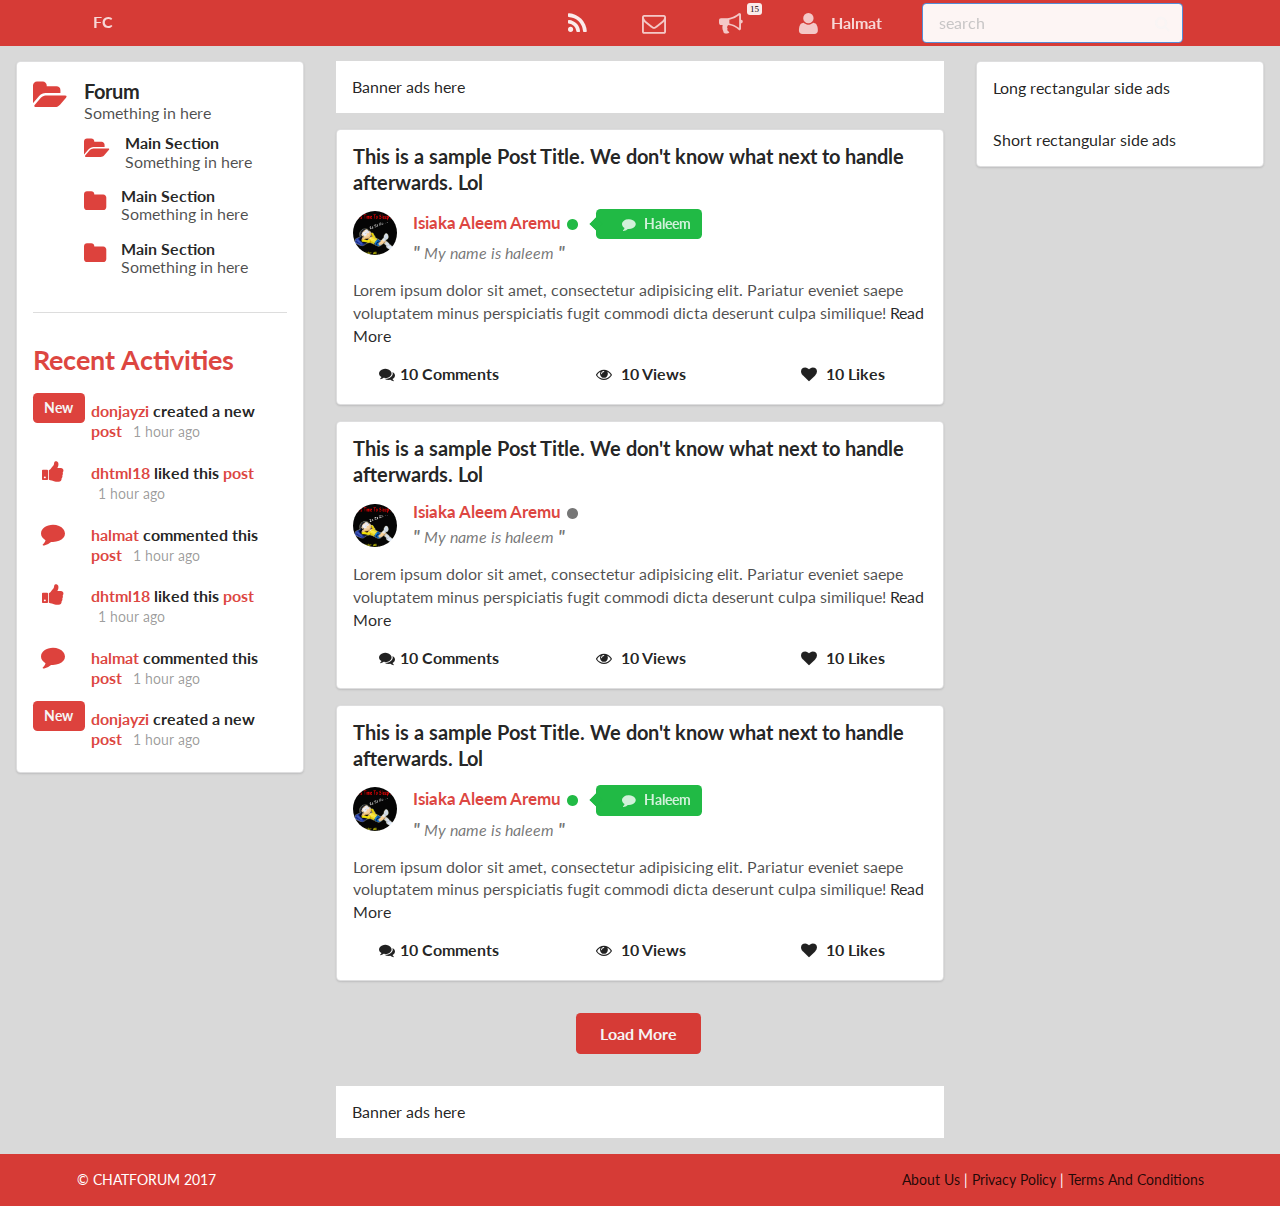
==== commit 81e09eca: "Mods" ====
--- a/index.html
+++ b/index.html
@@ -58,41 +58,41 @@
 
                 </a>
                 <a href="#" class="item">
-                    <i class="large announcement icon" 
+                    <i class="large announcement icon"
                         data-html='
                         <div class="ui relaxed divided list">
                             <div class="item">
                                 <i class="thumbs up middle aligned icon"></i>
                                 <div class="content">
-                                <a class="header">Haleem Liked your post</a>
+                                <a class="header header-color" style="color: rgba(212, 19, 13, .8) !important">Haleem Liked your post</a>
                                 <div class="description">10 mins ago</div>
                                 </div>
                             </div>
                             <div class="item">
                                 <i class="reply middle aligned icon"></i>
                                 <div class="content">
-                                <a class="header">dhtml18 replied your comment</a>
+                                <a class="header" style="color: rgba(212, 19, 13, .8) !important">dhtml18 replied your comment</a>
                                 <div class="description">22 mins ago</div>
+                                </div>
+                            </div>
+                            <div class="item">
+                                <i class="comment middle aligned icon"></i>
+                                <div class="content" >
+                                <a class="header" style="color: rgba(212, 19, 13, .8) !important">Haleem Liked your post</a>
+                                <div class="description">10 mins ago</div>
                                 </div>
                             </div>
                             <div class="item">
                                 <i class="comment middle aligned icon"></i>
                                 <div class="content">
-                                <a class="header">Haleem Liked your post</a>
+                                <a class="header" style="color: rgba(212, 19, 13, .8) !important">Haleem Liked your post</a>
                                 <div class="description">10 mins ago</div>
                                 </div>
                             </div>
                             <div class="item">
                                 <i class="comment middle aligned icon"></i>
                                 <div class="content">
-                                <a class="header">Haleem Liked your post</a>
-                                <div class="description">10 mins ago</div>
-                                </div>
-                            </div>
-                            <div class="item">
-                                <i class="comment middle aligned icon"></i>
-                                <div class="content">
-                                <a class="header">Haleem Liked your post</a>
+                                <a class="header" style="color: rgba(212, 19, 13, .8) !important">Haleem Liked your post</a>
                                 <div class="description">10 mins ago</div>
                                 </div>
                             </div>
@@ -114,7 +114,7 @@
                                 </div>
                             </div>
                         </div>">
-                        
+
                     </div>
                 </a>
                 <a href="./profile.html" class="item">
@@ -149,46 +149,17 @@
                                                 <h3 class="ui header">
                                                     Forum
                                                 </h3>
+                                                <div class="description"> Something in here</div>
                                                 <!--Under Forum For Main Sections-->
                                                 <div class="list">
-                                                    <div class="item"  data-count="1" id="section">
+                                                    <div class="item">
                                                         <i class="ui large open folder icon"></i>
                                                         <div class="content">
-                                                            <div class="header" id="main-section" data-name="Main Section" data-count="1" data-opened="opened">Main Section</div>
+                                                            <div class="header">Main Section</div>
+                                                            <div class="description"> Something in here</div>
 
                                                             <!--Under Main Section for Subsection-->
-                                                            <div class="list">
-                                                                <div class="item">
-                                                                    <i class="ui folder icon"></i>
-                                                                    <div class="content">
-                                                                        <div class="header"><a href="#">Sub Section</a>
-                                                                        </div>
-
-                                                                    </div>
-                                                                </div>
-                                                            </div>
-
-                                                            <div class="list">
-                                                                <div class="item">
-                                                                    <i class="ui folder icon"></i>
-                                                                    <div class="content">
-                                                                        <div class="header"><a href="#">Sub Section</a>
-                                                                        </div>
-
-                                                                    </div>
-                                                                </div>
-                                                            </div>
-
-                                                            <div class="list">
-                                                                <div class="item">
-                                                                    <i class="ui folder icon"></i>
-                                                                    <div class="content">
-                                                                        <div class="header"><a href="#">Sub Section</a>
-                                                                        </div>
-                                                                    </div>
-                                                                </div>
-                                                            </div>
-
+                                                            
                                                             <!--Ends Under Main Section-->
 
 
@@ -197,90 +168,35 @@
                                                 </div>
 
                                                 <div class="list">
-                                                    <div class="item" data-count="2" id="section">
-                                                        <i class="ui large open folder icon"></i>
+                                                    <div class="item">
+                                                        <i class="ui large folder icon"></i>
                                                         <div class="content">
-                                                            <div class="header" id="main-section" data-count="2">Main Section</div>
+                                                            <div class="header"><a href="">Main Section</a></div>
+                                                            <div class="description"> Something in here</div>
+
+
                                                             <!--Ends Under Main Section-->
-                                                            <div class="list">
-                                                                <div class="item">
-                                                                    <i class="ui folder icon"></i>
-                                                                    <div class="content">
-                                                                        <div class="header"><a href="#">Sub Section</a>
-                                                                        </div>
-
-                                                                    </div>
-                                                                </div>
-                                                            </div>
-
-                                                            <div class="list">
-                                                                <div class="item">
-                                                                    <i class="ui folder icon"></i>
-                                                                    <div class="content">
-                                                                        <div class="header"><a href="#">Sub Section</a>
-                                                                        </div>
-
-                                                                    </div>
-                                                                </div>
-                                                            </div>
-
-                                                            <div class="list">
-                                                                <div class="item">
-                                                                    <i class="ui folder icon"></i>
-                                                                    <div class="content">
-                                                                        <div class="header"><a href="#">Sub Section</a>
-                                                                        </div>
-                                                                    </div>
-                                                                </div>
-                                                            </div>
+
 
                                                         </div>
                                                     </div>
                                                 </div>
+
                                                 <div class="list">
-                                                    <div class="item" data-count="3" id="section">
-                                                        <i class="ui large open folder icon"></i>
+                                                    <div class="item">
+                                                        <i class="ui large folder icon"></i>
                                                         <div class="content">
-                                                            <div class="header" id="main-section" data-count="3">Main Section</div>
+                                                            <div class="header"><a href="">Main Section</a></div>
+                                                            <div class="description"> Something in here</div>
+
+
                                                             <!--Ends Under Main Section-->
-                                                            <div class="list">
-                                                                <div class="item">
-                                                                    <i class="ui folder icon"></i>
-                                                                    <div class="content">
-                                                                        <div class="header"><a href="#">Sub Section</a>
-                                                                        </div>
-
-                                                                    </div>
-                                                                </div>
-                                                            </div>
-
-                                                            <div class="list">
-                                                                <div class="item">
-                                                                    <i class="ui folder icon"></i>
-                                                                    <div class="content">
-                                                                        <div class="header"><a href="#">Sub Section</a>
-                                                                        </div>
-
-                                                                    </div>
-                                                                </div>
-                                                            </div>
-
-                                                            <div class="list">
-                                                                <div class="item">
-                                                                    <i class="ui folder icon"></i>
-                                                                    <div class="content">
-                                                                        <div class="header"><a href="#">Sub Section</a>
-                                                                        </div>
-                                                                    </div>
-                                                                </div>
-                                                            </div>
+
 
                                                         </div>
                                                     </div>
                                                 </div>
 
-                                                
-
                                                 <!--Ends Under Forum-->
 
                                             </div>
@@ -292,9 +208,9 @@
                             <div class="ui divider"></div>
                             <div class="row">
                                 <div class="column">
-                                    <h3 class="ui header">
+                                    <h2 class="ui header header-color">
                                         Recent Activities
-                                    </h3>
+                                    </h2>
 
                                     <div class="ui feed">
                                         <div class="event">
@@ -430,13 +346,13 @@
                             </div>
                         </div>
 
-                        
+
                     </div>
                     <div class="ui basic segment segment-bg banner">
                         Banner ads here
 
                     </div>
-                    
+
                     <div class="ui segment forum-card">
                         <div class="ui grid">
 
@@ -444,36 +360,19 @@
                                 <div class="column">
                                     <div class="ui grid">
 
-                                        <div class="eleven wide computer only column">
-
-                                            <div class="ui breadcrumb section-indicator">
-                                                <i class="folder open icon"></i>
-                                                <a class="section">Forums</a>
-                                                <i class="right arrow icon divider"></i>
-                                                <a href="#" class="section">Main Category</a>
-                                                <i class="right arrow icon divider"></i>
-                                                <div class="active section">Sub Category</div>
-                                            </div>
-                                        </div>
-
-                                        <div class="five wide mobile only left aligned column">
+                                        <div class="sixteen wide computer sixteen wide tablet column">
+
+                                            
+                                            
+                                        </div>
+
+                                        <div class="eight wide mobile only left aligned column">
                                             <span class="post-section-mobile">
                                                 <a href="">Sub Section</a>
                                             </span>
                                         </div>
-                                        <div class="six wide mobile only center aligned column">
-                                            <span class="post-views">
-                                                12 Views
-                                            </span>
-                                        </div>
-
-                                        <div class="five wide computer only right aligned column">
-                                            <span class="post-time">
-                                                <i class="ui time icon"></i>
-                                                Jan 12, 2014
-                                            </span>
-                                        </div>
-                                        <div class="five wide mobile only right aligned column">
+
+                                        <div class="eight wide mobile only right aligned column">
                                             <span class="post-time">
                                                 Jan 12, 2014
                                             </span>
@@ -485,7 +384,7 @@
                                         This is a sample Post Title. We don't know what next to handle afterwards.
                                         Lol
                                     </h3>
-                                    
+
                                 </div>
                             </div>
                             <div class="row">
@@ -500,7 +399,7 @@
                                         <span class="computer only">
                                             <i class="green small circle icon"></i>
                                             <span class="ui green left pointing label" data-username="halmat" id="chatLabel">
-                                                
+
                                                 <a href="" class="detail">
                                                     <i class="chat icon"></i>
                                                     Haleem
@@ -521,11 +420,11 @@
                                         <a href="./profile.html" class="name">
                                             Isiaka Aleem Aremu
                                         </a>
-                                        
+
                                         <span class="ui green inverted small label">
                                             <i class="chat icon"></i><a href="">Haleem</a>
                                         </span>
-                                        
+
                                     </h4>
 
 
@@ -538,7 +437,7 @@
                             <div class="row">
                                 <div class="sixteen wide column post-content">
                                     <p>
-                                        Lorem ipsum dolor sit amet, consectetur adipisicing elit. Pariatur eveniet saepe voluptatem minus perspiciatis fugit commodi dicta deserunt culpa similique! 
+                                        Lorem ipsum dolor sit amet, consectetur adipisicing elit. Pariatur eveniet saepe voluptatem minus perspiciatis fugit commodi dicta deserunt culpa similique!
                                         <a href="./viewposts.html">Read More</a>
                                     </p>
                                 </div>
@@ -552,7 +451,7 @@
                                 <div class="center aligned column">
                                         <i class="ui like icon"></i>
                                         <strong>10 Likes</strong>
-                                    
+
                                 </div>
                             </div>
                             <div class="three column computer only row card-post-more-info">
@@ -560,7 +459,7 @@
                                         <i class="ui comments icon"></i>
                                         <strong>10 Comments</strong>
                                 </div>
-                                
+
                                 <div class="center aligned column">
                                         <i class="ui eye icon"></i>
                                         <strong>10 Views</strong>
@@ -569,7 +468,7 @@
                                 <div class="center aligned column">
                                         <i class="ui like icon"></i>
                                         <strong>10 Likes</strong>
-                                    
+
                                 </div>
                             </div>
                         </div>
@@ -581,36 +480,19 @@
                                 <div class="column">
                                     <div class="ui grid">
 
-                                        <div class="eleven wide computer only column">
-
-                                            <div class="ui breadcrumb section-indicator">
-                                                <i class="folder open icon"></i>
-                                                <a class="section">Forums</a>
-                                                <i class="right arrow icon divider"></i>
-                                                <a href="#" class="section">Main Category</a>
-                                                <i class="right arrow icon divider"></i>
-                                                <div class="active section">Sub Category</div>
-                                            </div>
-                                        </div>
-
-                                        <div class="five wide mobile only left aligned column">
+                                        <div class="sixteen wide computer sixteen wide tablet column">
+
+                                            
+                                            
+                                        </div>
+
+                                        <div class="eight wide mobile only left aligned column">
                                             <span class="post-section-mobile">
                                                 <a href="">Sub Section</a>
                                             </span>
                                         </div>
-                                        <div class="six wide mobile only center aligned column">
-                                            <span class="post-views">
-                                                12 Views
-                                            </span>
-                                        </div>
-
-                                        <div class="five wide computer only right aligned column">
-                                            <span class="post-time">
-                                                <i class="ui time icon"></i>
-                                                Jan 12, 2014
-                                            </span>
-                                        </div>
-                                        <div class="five wide mobile only right aligned column">
+
+                                        <div class="eight wide mobile only right aligned column">
                                             <span class="post-time">
                                                 Jan 12, 2014
                                             </span>
@@ -622,7 +504,7 @@
                                         This is a sample Post Title. We don't know what next to handle afterwards.
                                         Lol
                                     </h3>
-                                    
+
                                 </div>
                             </div>
                             <div class="row">
@@ -651,11 +533,11 @@
                                         <a href="./profile.html" class="name">
                                             Isiaka Aleem Aremu
                                         </a>
-                                        
+
                                         <span class="">
                                             <i class="grey small circle icon"></i>
                                         </span>
-                                        
+
                                     </h4>
 
 
@@ -668,7 +550,7 @@
                             <div class="row">
                                 <div class="sixteen wide column post-content">
                                     <p>
-                                        Lorem ipsum dolor sit amet, consectetur adipisicing elit. Pariatur eveniet saepe voluptatem minus perspiciatis fugit commodi dicta deserunt culpa similique! 
+                                        Lorem ipsum dolor sit amet, consectetur adipisicing elit. Pariatur eveniet saepe voluptatem minus perspiciatis fugit commodi dicta deserunt culpa similique!
                                         <a href="./viewposts.html">Read More</a>
                                     </p>
                                 </div>
@@ -682,7 +564,7 @@
                                 <div class="center aligned column">
                                         <i class="ui like icon"></i>
                                         <strong>10 Likes</strong>
-                                    
+
                                 </div>
                             </div>
                             <div class="three column computer only row card-post-more-info">
@@ -690,7 +572,7 @@
                                         <i class="ui comments icon"></i>
                                         <strong>10 Comments</strong>
                                 </div>
-                                
+
                                 <div class="center aligned column">
                                         <i class="ui eye icon"></i>
                                         <strong>10 Views</strong>
@@ -699,7 +581,7 @@
                                 <div class="center aligned column">
                                         <i class="ui like icon"></i>
                                         <strong>10 Likes</strong>
-                                    
+
                                 </div>
                             </div>
                         </div>
@@ -711,36 +593,19 @@
                                 <div class="column">
                                     <div class="ui grid">
 
-                                        <div class="eleven wide computer only column">
-
-                                            <div class="ui breadcrumb section-indicator">
-                                                <i class="folder open icon"></i>
-                                                <a class="section">Forums</a>
-                                                <i class="right arrow icon divider"></i>
-                                                <a href="#" class="section">Main Category</a>
-                                                <i class="right arrow icon divider"></i>
-                                                <div class="active section">Sub Category</div>
-                                            </div>
-                                        </div>
-
-                                        <div class="five wide mobile only left aligned column">
+                                        <div class="sixteen wide computer sixteen wide tablet column">
+
+                                            
+                                            
+                                        </div>
+
+                                        <div class="eight wide mobile only left aligned column">
                                             <span class="post-section-mobile">
                                                 <a href="">Sub Section</a>
                                             </span>
                                         </div>
-                                        <div class="six wide mobile only center aligned column">
-                                            <span class="post-views">
-                                                12 Views
-                                            </span>
-                                        </div>
-
-                                        <div class="five wide computer only right aligned column">
-                                            <span class="post-time">
-                                                <i class="ui time icon"></i>
-                                                Jan 12, 2014
-                                            </span>
-                                        </div>
-                                        <div class="five wide mobile only right aligned column">
+
+                                        <div class="eight wide mobile only right aligned column">
                                             <span class="post-time">
                                                 Jan 12, 2014
                                             </span>
@@ -752,7 +617,7 @@
                                         This is a sample Post Title. We don't know what next to handle afterwards.
                                         Lol
                                     </h3>
-                                    
+
                                 </div>
                             </div>
                             <div class="row">
@@ -767,7 +632,7 @@
                                         <span class="computer only">
                                             <i class="green small circle icon"></i>
                                             <span class="ui green left pointing label" data-username="halmat" id="chatLabel">
-                                                
+
                                                 <a href="" class="detail">
                                                     <i class="chat icon"></i>
                                                     Haleem
@@ -788,11 +653,11 @@
                                         <a href="./profile.html" class="name">
                                             Isiaka Aleem Aremu
                                         </a>
-                                        
+
                                         <span class="ui green inverted small label">
                                             <i class="chat icon"></i><a href="">Haleem</a>
                                         </span>
-                                        
+
                                     </h4>
 
 
@@ -805,7 +670,7 @@
                             <div class="row">
                                 <div class="sixteen wide column post-content">
                                     <p>
-                                        Lorem ipsum dolor sit amet, consectetur adipisicing elit. Pariatur eveniet saepe voluptatem minus perspiciatis fugit commodi dicta deserunt culpa similique! 
+                                        Lorem ipsum dolor sit amet, consectetur adipisicing elit. Pariatur eveniet saepe voluptatem minus perspiciatis fugit commodi dicta deserunt culpa similique!
                                         <a href="./viewposts.html">Read More</a>
                                     </p>
                                 </div>
@@ -819,7 +684,7 @@
                                 <div class="center aligned column">
                                         <i class="ui like icon"></i>
                                         <strong>10 Likes</strong>
-                                    
+
                                 </div>
                             </div>
                             <div class="three column computer only row card-post-more-info">
@@ -827,7 +692,7 @@
                                         <i class="ui comments icon"></i>
                                         <strong>10 Comments</strong>
                                 </div>
-                                
+
                                 <div class="center aligned column">
                                         <i class="ui eye icon"></i>
                                         <strong>10 Views</strong>
@@ -836,18 +701,23 @@
                                 <div class="center aligned column">
                                         <i class="ui like icon"></i>
                                         <strong>10 Likes</strong>
-                                    
+
                                 </div>
                             </div>
                         </div>
                     </div>
-                    
+
+                    <div class="ui center aligned basic segment">
+                        <div class="ui button btn-color" id="loadMorePostCards">
+                            Load More
+                        </div>
+                    </div>
                     <div class="ui basic segment segment-bg banner">
                         Banner ads here
 
                     </div>
-                    
-                    
+
+
                 </section>
                 <section class="four wide computer only column">
                     <div class="ui segment segment-bg">
@@ -874,12 +744,24 @@
 </main>
 
 <footer>
-    <div class="ui grid container-fluid footer" id="footer">
-        <div class=" row">
-            <div class="center aligned sixteen wide column footer column">
-                    &copy; CHATFORUM 2017
-                    <br />
-                    <a href="#">About Us</a> | <a href="#">Privacy Policy</a> | <a href="#">Terms And Conditions</a>
+    <div class="ui grid container">
+        <div class="two column computer only row">
+            <div class="left aligned column">
+                &copy; CHATFORUM 2017
+            </div>
+            <div class="right aligned column">
+                <a href="#">About Us</a> |
+                <a href="#">Privacy Policy</a> |
+                <a href="#">Terms And Conditions</a>
+            </div>
+        </div>
+        <div class="two column mobile only row">
+            <div class="left aligned column">
+                &copy; CHATFORUM
+            </div>
+            <div class="right aligned column">
+                <a href="#">About Us</a> |
+                <a href="#">Terms</a>
             </div>
         </div>
     </div>
@@ -889,4 +771,4 @@
 <script src="./assets/Semantic-UI/semantic.min.js"></script>
 <script src="./assets/custom/js/custom.js"></script>
 </body>
-</html>+</html>
--- a/assets/custom/css/custom.css
+++ b/assets/custom/css/custom.css
@@ -1,7 +1,24 @@
 body {
     background: rgba(0, 0, 0, .15);
 }
-
+html {
+    font-size: 16px;
+    
+}
+ .ui.list.notfs .item a.header {
+    color: rgba(0, 0, 0, .85) !important;
+}
+ .ui.list.notfs .item a.header:hover {
+    color: rgba(0, 0, 0, .95) !important;
+    
+}
+a {
+    color: rgba(0, 0, 0, .85);
+}
+a:hover {
+    color: rgba(0, 0, 0, .95) ;
+    
+}
 .ui.menu.main-nav {
     margin: 0;
     background: rgba(212, 19, 13, .8);
@@ -38,14 +55,14 @@
     position: absolute;
     top: -2px;
     right: 12px;
-    
+
 }
 
 
 .main-nav .right.icon.menu .item > .input > input {
     border: 1px solid rgba( 65, 131, 212, .9);;
-    color: whitesmoke;
-    background: rgba(0,0, 0, .125);
+    background: rgba(255,255,255, .95);
+    color: rgba(0,0, 0, .8);
 }
 
 .main-nav .right.icon.menu .item > .input > i {
@@ -63,7 +80,7 @@
 
 .ui.segment.forum-card, .segment-bg, .ui.segment.segment-bg {
     /*background-color: rgba( 0, 128, 128, .075);*/
-    background: whitesmoke;
+    background: #fff;
 }
 
 
@@ -81,7 +98,7 @@
 }
 
 .ui.forum-card .ui.grid .row{
-    padding-top: 0px; 
+    padding-top: 0px;
 }
 
 .card-post-title:hover, .breadcrumb.section-indicator a.section:hover {
@@ -141,18 +158,33 @@
 
 
 
-.ui.forum-card .card-post-more-info:nth-child(n + 1) {
-    color: rgba(0, 0, 0, .55);
+.ui.forum-card .card-post-more-info:nth-child(n + 1) a {
+    color: rgba(0, 0, 0, .8) !important;
     font-size: .85rem;
+    
+    border: 1px solid rgba(0, 0, 0, .3);
+    border-radius: 10px;
+    padding: .6rem;
+}
+
+.ui.forum-card .card-post-more-info:nth-child(n + 1) a:hover {
+    color: rgba(0, 0, 0, 1) !important;
+    background: whitesmoke;
 }
 
 .ui.btn-color, .ui.feed .ui.label {
     background-color: rgba(212, 19, 13, .8);
     color: whitesmoke;
 }
-
-.ui.feed .event .small.label i, .ui.list .ui.icon {
-    color: rgba(212, 19, 13, .8);
+.comments .author {
+    color: rgba(0, 0, 0, .8) !important;
+    /*font-size: .85rem;*/
+    border: 1px solid rgba(0, 0, 0, .3);
+    border-radius: 10px;
+    padding: .2rem;
+}
+.ui.feed .event .small.label i, .ui.list .ui.icon,.red-icon, .liked, .header-color, .ui.forum-card .name, .message-container .name, .ui.feed a,.ui.relaxed.list .header, .commments .author{
+    color: rgba(212, 19, 13, .8) !important;
 }
 
 .ui.btn-color:hover{
@@ -199,14 +231,14 @@
 
     .ui.segment.content-container {
         padding-top: 2.8rem;
-        
+
         padding-left: 0;
         padding-right: 0;
     }
 
     .ui.segment.notification-content-container {
         padding: 0px;
-        padding-top: 2.5rem 
+        padding-top: 2.5rem
     }
 
     .ui.segment.notification-content-container > .ui.grid > .row > .column {
@@ -214,7 +246,7 @@
         padding-right: 0 !important;
     }
 
-    
+
 
     section.eight.wide.computer.sixteen.wide.mobile.sixteen.wide.tablet.column {
         padding: 0px !important;
@@ -229,7 +261,7 @@
     .ui.segment.lower-banner {
         margin-bottom: 1rem;
     }
-     
+
 }
 
 .ui.list.forum-list {
@@ -307,7 +339,7 @@
 }
 
 
-/* Forums List */ 
+/* Forums List */
 .header#main-section[data-opened='false'] {
     display: none;
-}+}
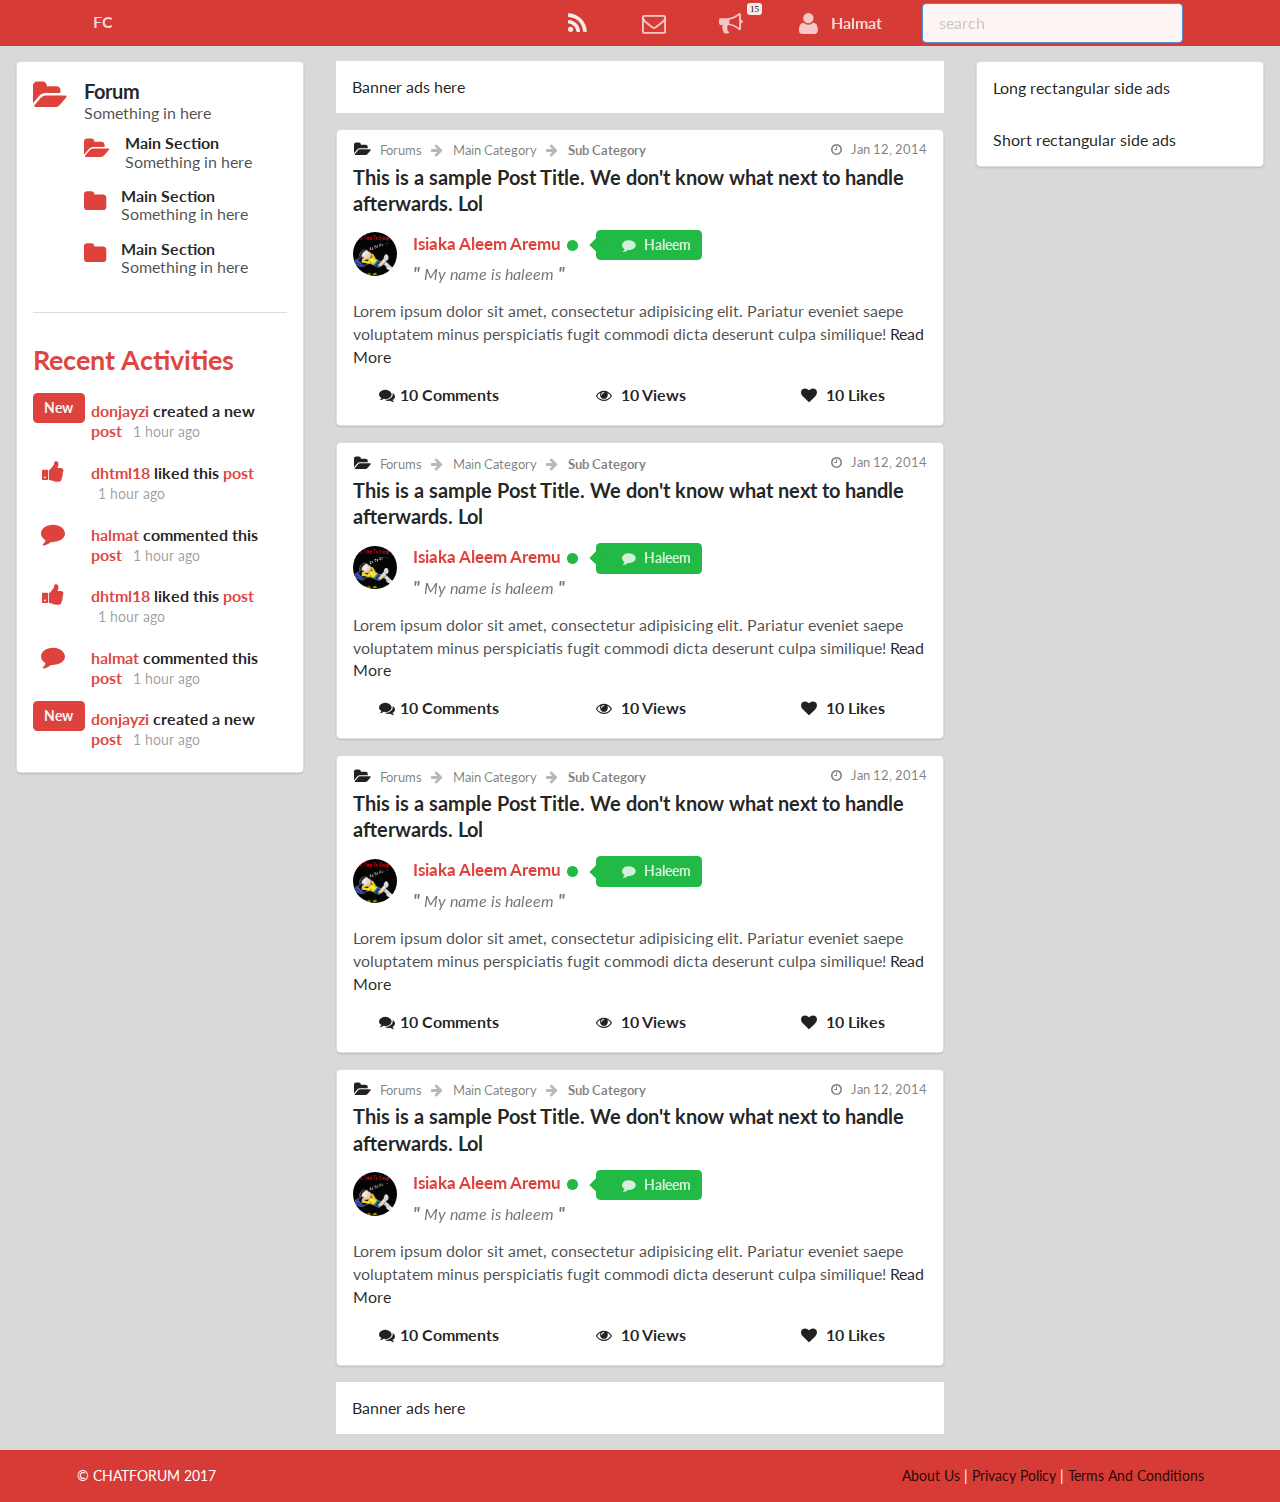
==== commit 71f54e99: "Aiit" ====
--- a/index.html
+++ b/index.html
@@ -360,19 +360,36 @@
                                 <div class="column">
                                     <div class="ui grid">
 
-                                        <div class="sixteen wide computer sixteen wide tablet column">
-
-                                            
-                                            
-                                        </div>
-
-                                        <div class="eight wide mobile only left aligned column">
+                                        <div class="eleven wide computer only column">
+
+                                            <div class="ui breadcrumb section-indicator">
+                                                <i class="folder open icon"></i>
+                                                <a class="section">Forums</a>
+                                                <i class="right arrow icon divider"></i>
+                                                <a href="#" class="section">Main Category</a>
+                                                <i class="right arrow icon divider"></i>
+                                                <div class="active section">Sub Category</div>
+                                            </div>
+                                        </div>
+
+                                        <div class="five wide mobile only left aligned column">
                                             <span class="post-section-mobile">
                                                 <a href="">Sub Section</a>
                                             </span>
                                         </div>
-
-                                        <div class="eight wide mobile only right aligned column">
+                                        <div class="six wide mobile only center aligned column">
+                                            <span class="post-views">
+                                                12 Views
+                                            </span>
+                                        </div>
+
+                                        <div class="five wide computer only right aligned column">
+                                            <span class="post-time">
+                                                <i class="ui time icon"></i>
+                                                Jan 12, 2014
+                                            </span>
+                                        </div>
+                                        <div class="five wide mobile only right aligned column">
                                             <span class="post-time">
                                                 Jan 12, 2014
                                             </span>
@@ -384,7 +401,7 @@
                                         This is a sample Post Title. We don't know what next to handle afterwards.
                                         Lol
                                     </h3>
-
+                                    
                                 </div>
                             </div>
                             <div class="row">
@@ -399,7 +416,7 @@
                                         <span class="computer only">
                                             <i class="green small circle icon"></i>
                                             <span class="ui green left pointing label" data-username="halmat" id="chatLabel">
-
+                                                
                                                 <a href="" class="detail">
                                                     <i class="chat icon"></i>
                                                     Haleem
@@ -420,11 +437,11 @@
                                         <a href="./profile.html" class="name">
                                             Isiaka Aleem Aremu
                                         </a>
-
+                                        
                                         <span class="ui green inverted small label">
                                             <i class="chat icon"></i><a href="">Haleem</a>
                                         </span>
-
+                                        
                                     </h4>
 
 
@@ -437,7 +454,7 @@
                             <div class="row">
                                 <div class="sixteen wide column post-content">
                                     <p>
-                                        Lorem ipsum dolor sit amet, consectetur adipisicing elit. Pariatur eveniet saepe voluptatem minus perspiciatis fugit commodi dicta deserunt culpa similique!
+                                        Lorem ipsum dolor sit amet, consectetur adipisicing elit. Pariatur eveniet saepe voluptatem minus perspiciatis fugit commodi dicta deserunt culpa similique! 
                                         <a href="./viewposts.html">Read More</a>
                                     </p>
                                 </div>
@@ -451,7 +468,7 @@
                                 <div class="center aligned column">
                                         <i class="ui like icon"></i>
                                         <strong>10 Likes</strong>
-
+                                    
                                 </div>
                             </div>
                             <div class="three column computer only row card-post-more-info">
@@ -459,7 +476,7 @@
                                         <i class="ui comments icon"></i>
                                         <strong>10 Comments</strong>
                                 </div>
-
+                                
                                 <div class="center aligned column">
                                         <i class="ui eye icon"></i>
                                         <strong>10 Views</strong>
@@ -468,7 +485,7 @@
                                 <div class="center aligned column">
                                         <i class="ui like icon"></i>
                                         <strong>10 Likes</strong>
-
+                                    
                                 </div>
                             </div>
                         </div>
@@ -480,19 +497,36 @@
                                 <div class="column">
                                     <div class="ui grid">
 
-                                        <div class="sixteen wide computer sixteen wide tablet column">
-
-                                            
-                                            
-                                        </div>
-
-                                        <div class="eight wide mobile only left aligned column">
+                                        <div class="eleven wide computer only column">
+
+                                            <div class="ui breadcrumb section-indicator">
+                                                <i class="folder open icon"></i>
+                                                <a class="section">Forums</a>
+                                                <i class="right arrow icon divider"></i>
+                                                <a href="#" class="section">Main Category</a>
+                                                <i class="right arrow icon divider"></i>
+                                                <div class="active section">Sub Category</div>
+                                            </div>
+                                        </div>
+
+                                        <div class="five wide mobile only left aligned column">
                                             <span class="post-section-mobile">
                                                 <a href="">Sub Section</a>
                                             </span>
                                         </div>
-
-                                        <div class="eight wide mobile only right aligned column">
+                                        <div class="six wide mobile only center aligned column">
+                                            <span class="post-views">
+                                                12 Views
+                                            </span>
+                                        </div>
+
+                                        <div class="five wide computer only right aligned column">
+                                            <span class="post-time">
+                                                <i class="ui time icon"></i>
+                                                Jan 12, 2014
+                                            </span>
+                                        </div>
+                                        <div class="five wide mobile only right aligned column">
                                             <span class="post-time">
                                                 Jan 12, 2014
                                             </span>
@@ -504,120 +538,7 @@
                                         This is a sample Post Title. We don't know what next to handle afterwards.
                                         Lol
                                     </h3>
-
-                                </div>
-                            </div>
-                            <div class="row">
-                                <div class="three wide mobile two wide tablet two wide computer center aligned column">
-                                    <img src="./assets/img/test.gif" alt="" class="ui circular tiny image">
-                                </div>
-                                <div style="padding-left: 0; " class="fourteen wide computer only column">
-                                    <h4 class="ui header name">
-                                        <a href="./profile.html" class="name">
-                                            Isiaka Aleem Aremu
-                                        </a>
-                                            <span class="">
-                                            <i class="grey small circle icon"></i>
-                                        </span>
-                                    </h4>
-
-
-                                    <div class="personal quote">
-                                        <em>My name is haleem</em>
-                                    </div>
-
-                                </div>
-
-                                <div style="padding-left: 0; " class="thirteen wide mobile fourteen wide tablet tablet only mobile only column">
-                                    <h4 class="ui header name">
-                                        <a href="./profile.html" class="name">
-                                            Isiaka Aleem Aremu
-                                        </a>
-
-                                        <span class="">
-                                            <i class="grey small circle icon"></i>
-                                        </span>
-
-                                    </h4>
-
-
-                                    <div class="personal quote">
-                                        <em>My name is haleem</em>
-                                    </div>
-
-                                </div>
-                            </div>
-                            <div class="row">
-                                <div class="sixteen wide column post-content">
-                                    <p>
-                                        Lorem ipsum dolor sit amet, consectetur adipisicing elit. Pariatur eveniet saepe voluptatem minus perspiciatis fugit commodi dicta deserunt culpa similique!
-                                        <a href="./viewposts.html">Read More</a>
-                                    </p>
-                                </div>
-                            </div>
-                            <div class="two column mobile only row card-post-more-info">
-                                <div class="center aligned column">
-                                        <i class="ui comments icon"></i>
-                                        <strong>10 Comments</strong>
-                                </div>
-
-                                <div class="center aligned column">
-                                        <i class="ui like icon"></i>
-                                        <strong>10 Likes</strong>
-
-                                </div>
-                            </div>
-                            <div class="three column computer only row card-post-more-info">
-                                <div class="center aligned column">
-                                        <i class="ui comments icon"></i>
-                                        <strong>10 Comments</strong>
-                                </div>
-
-                                <div class="center aligned column">
-                                        <i class="ui eye icon"></i>
-                                        <strong>10 Views</strong>
-                                </div>
-
-                                <div class="center aligned column">
-                                        <i class="ui like icon"></i>
-                                        <strong>10 Likes</strong>
-
-                                </div>
-                            </div>
-                        </div>
-                    </div>
-                    <div class="ui segment forum-card">
-                        <div class="ui grid">
-
-                            <div class="sixteen wide column row card-post-info">
-                                <div class="column">
-                                    <div class="ui grid">
-
-                                        <div class="sixteen wide computer sixteen wide tablet column">
-
-                                            
-                                            
-                                        </div>
-
-                                        <div class="eight wide mobile only left aligned column">
-                                            <span class="post-section-mobile">
-                                                <a href="">Sub Section</a>
-                                            </span>
-                                        </div>
-
-                                        <div class="eight wide mobile only right aligned column">
-                                            <span class="post-time">
-                                                Jan 12, 2014
-                                            </span>
-                                        </div>
-
-
-                                    </div>
-                                    <h3 class="ui header">
-                                        This is a sample Post Title. We don't know what next to handle afterwards.
-                                        Lol
-                                    </h3>
-
+                                    
                                 </div>
                             </div>
                             <div class="row">
@@ -632,7 +553,7 @@
                                         <span class="computer only">
                                             <i class="green small circle icon"></i>
                                             <span class="ui green left pointing label" data-username="halmat" id="chatLabel">
-
+                                                
                                                 <a href="" class="detail">
                                                     <i class="chat icon"></i>
                                                     Haleem
@@ -653,11 +574,11 @@
                                         <a href="./profile.html" class="name">
                                             Isiaka Aleem Aremu
                                         </a>
-
+                                        
                                         <span class="ui green inverted small label">
                                             <i class="chat icon"></i><a href="">Haleem</a>
                                         </span>
-
+                                        
                                     </h4>
 
 
@@ -670,7 +591,7 @@
                             <div class="row">
                                 <div class="sixteen wide column post-content">
                                     <p>
-                                        Lorem ipsum dolor sit amet, consectetur adipisicing elit. Pariatur eveniet saepe voluptatem minus perspiciatis fugit commodi dicta deserunt culpa similique!
+                                        Lorem ipsum dolor sit amet, consectetur adipisicing elit. Pariatur eveniet saepe voluptatem minus perspiciatis fugit commodi dicta deserunt culpa similique! 
                                         <a href="./viewposts.html">Read More</a>
                                     </p>
                                 </div>
@@ -684,7 +605,7 @@
                                 <div class="center aligned column">
                                         <i class="ui like icon"></i>
                                         <strong>10 Likes</strong>
-
+                                    
                                 </div>
                             </div>
                             <div class="three column computer only row card-post-more-info">
@@ -692,7 +613,7 @@
                                         <i class="ui comments icon"></i>
                                         <strong>10 Comments</strong>
                                 </div>
-
+                                
                                 <div class="center aligned column">
                                         <i class="ui eye icon"></i>
                                         <strong>10 Views</strong>
@@ -701,15 +622,285 @@
                                 <div class="center aligned column">
                                         <i class="ui like icon"></i>
                                         <strong>10 Likes</strong>
-
+                                    
                                 </div>
                             </div>
                         </div>
                     </div>
 
-                    <div class="ui center aligned basic segment">
-                        <div class="ui button btn-color" id="loadMorePostCards">
-                            Load More
+                    <div class="ui segment forum-card">
+                        <div class="ui grid">
+
+                            <div class="sixteen wide column row card-post-info">
+                                <div class="column">
+                                    <div class="ui grid">
+
+                                        <div class="eleven wide computer only column">
+
+                                            <div class="ui breadcrumb section-indicator">
+                                                <i class="folder open icon"></i>
+                                                <a class="section">Forums</a>
+                                                <i class="right arrow icon divider"></i>
+                                                <a href="#" class="section">Main Category</a>
+                                                <i class="right arrow icon divider"></i>
+                                                <div class="active section">Sub Category</div>
+                                            </div>
+                                        </div>
+
+                                        <div class="five wide mobile only left aligned column">
+                                            <span class="post-section-mobile">
+                                                <a href="">Sub Section</a>
+                                            </span>
+                                        </div>
+                                        <div class="six wide mobile only center aligned column">
+                                            <span class="post-views">
+                                                12 Views
+                                            </span>
+                                        </div>
+
+                                        <div class="five wide computer only right aligned column">
+                                            <span class="post-time">
+                                                <i class="ui time icon"></i>
+                                                Jan 12, 2014
+                                            </span>
+                                        </div>
+                                        <div class="five wide mobile only right aligned column">
+                                            <span class="post-time">
+                                                Jan 12, 2014
+                                            </span>
+                                        </div>
+
+
+                                    </div>
+                                    <h3 class="ui header">
+                                        This is a sample Post Title. We don't know what next to handle afterwards.
+                                        Lol
+                                    </h3>
+                                    
+                                </div>
+                            </div>
+                            <div class="row">
+                                <div class="three wide mobile two wide tablet two wide computer center aligned column">
+                                    <img src="./assets/img/test.gif" alt="" class="ui circular tiny image">
+                                </div>
+                                <div style="padding-left: 0; " class="fourteen wide computer only column">
+                                    <h4 class="ui header name">
+                                        <a href="./profile.html" class="name">
+                                            Isiaka Aleem Aremu
+                                        </a>
+                                        <span class="computer only">
+                                            <i class="green small circle icon"></i>
+                                            <span class="ui green left pointing label" data-username="halmat" id="chatLabel">
+                                                
+                                                <a href="" class="detail">
+                                                    <i class="chat icon"></i>
+                                                    Haleem
+                                                </a>
+                                            </span>
+                                        </span>
+                                    </h4>
+
+
+                                    <div class="personal quote">
+                                        <em>My name is haleem</em>
+                                    </div>
+
+                                </div>
+
+                                <div style="padding-left: 0; " class="thirteen wide mobile fourteen wide tablet tablet only mobile only column">
+                                    <h4 class="ui header name">
+                                        <a href="./profile.html" class="name">
+                                            Isiaka Aleem Aremu
+                                        </a>
+                                        
+                                        <span class="ui green inverted small label">
+                                            <i class="chat icon"></i><a href="">Haleem</a>
+                                        </span>
+                                        
+                                    </h4>
+
+
+                                    <div class="personal quote">
+                                        <em>My name is haleem</em>
+                                    </div>
+
+                                </div>
+                            </div>
+                            <div class="row">
+                                <div class="sixteen wide column post-content">
+                                    <p>
+                                        Lorem ipsum dolor sit amet, consectetur adipisicing elit. Pariatur eveniet saepe voluptatem minus perspiciatis fugit commodi dicta deserunt culpa similique! 
+                                        <a href="./viewposts.html">Read More</a>
+                                    </p>
+                                </div>
+                            </div>
+                            <div class="two column mobile only row card-post-more-info">
+                                <div class="center aligned column">
+                                        <i class="ui comments icon"></i>
+                                        <strong>10 Comments</strong>
+                                </div>
+
+                                <div class="center aligned column">
+                                        <i class="ui like icon"></i>
+                                        <strong>10 Likes</strong>
+                                    
+                                </div>
+                            </div>
+                            <div class="three column computer only row card-post-more-info">
+                                <div class="center aligned column">
+                                        <i class="ui comments icon"></i>
+                                        <strong>10 Comments</strong>
+                                </div>
+                                
+                                <div class="center aligned column">
+                                        <i class="ui eye icon"></i>
+                                        <strong>10 Views</strong>
+                                </div>
+
+                                <div class="center aligned column">
+                                        <i class="ui like icon"></i>
+                                        <strong>10 Likes</strong>
+                                    
+                                </div>
+                            </div>
+                        </div>
+                    </div>
+
+                    <div class="ui segment forum-card">
+                        <div class="ui grid">
+
+                            <div class="sixteen wide column row card-post-info">
+                                <div class="column">
+                                    <div class="ui grid">
+
+                                        <div class="eleven wide computer only column">
+
+                                            <div class="ui breadcrumb section-indicator">
+                                                <i class="folder open icon"></i>
+                                                <a class="section">Forums</a>
+                                                <i class="right arrow icon divider"></i>
+                                                <a href="#" class="section">Main Category</a>
+                                                <i class="right arrow icon divider"></i>
+                                                <div class="active section">Sub Category</div>
+                                            </div>
+                                        </div>
+
+                                        <div class="five wide mobile only left aligned column">
+                                            <span class="post-section-mobile">
+                                                <a href="">Sub Section</a>
+                                            </span>
+                                        </div>
+                                        <div class="six wide mobile only center aligned column">
+                                            <span class="post-views">
+                                                12 Views
+                                            </span>
+                                        </div>
+
+                                        <div class="five wide computer only right aligned column">
+                                            <span class="post-time">
+                                                <i class="ui time icon"></i>
+                                                Jan 12, 2014
+                                            </span>
+                                        </div>
+                                        <div class="five wide mobile only right aligned column">
+                                            <span class="post-time">
+                                                Jan 12, 2014
+                                            </span>
+                                        </div>
+
+
+                                    </div>
+                                    <h3 class="ui header">
+                                        This is a sample Post Title. We don't know what next to handle afterwards.
+                                        Lol
+                                    </h3>
+                                    
+                                </div>
+                            </div>
+                            <div class="row">
+                                <div class="three wide mobile two wide tablet two wide computer center aligned column">
+                                    <img src="./assets/img/test.gif" alt="" class="ui circular tiny image">
+                                </div>
+                                <div style="padding-left: 0; " class="fourteen wide computer only column">
+                                    <h4 class="ui header name">
+                                        <a href="./profile.html" class="name">
+                                            Isiaka Aleem Aremu
+                                        </a>
+                                        <span class="computer only">
+                                            <i class="green small circle icon"></i>
+                                            <span class="ui green left pointing label" data-username="halmat" id="chatLabel">
+                                                
+                                                <a href="" class="detail">
+                                                    <i class="chat icon"></i>
+                                                    Haleem
+                                                </a>
+                                            </span>
+                                        </span>
+                                    </h4>
+
+
+                                    <div class="personal quote">
+                                        <em>My name is haleem</em>
+                                    </div>
+
+                                </div>
+
+                                <div style="padding-left: 0; " class="thirteen wide mobile fourteen wide tablet tablet only mobile only column">
+                                    <h4 class="ui header name">
+                                        <a href="./profile.html" class="name">
+                                            Isiaka Aleem Aremu
+                                        </a>
+                                        
+                                        <span class="ui green inverted small label">
+                                            <i class="chat icon"></i><a href="">Haleem</a>
+                                        </span>
+                                        
+                                    </h4>
+
+
+                                    <div class="personal quote">
+                                        <em>My name is haleem</em>
+                                    </div>
+
+                                </div>
+                            </div>
+                            <div class="row">
+                                <div class="sixteen wide column post-content">
+                                    <p>
+                                        Lorem ipsum dolor sit amet, consectetur adipisicing elit. Pariatur eveniet saepe voluptatem minus perspiciatis fugit commodi dicta deserunt culpa similique! 
+                                        <a href="./viewposts.html">Read More</a>
+                                    </p>
+                                </div>
+                            </div>
+                            <div class="two column mobile only row card-post-more-info">
+                                <div class="center aligned column">
+                                        <i class="ui comments icon"></i>
+                                        <strong>10 Comments</strong>
+                                </div>
+
+                                <div class="center aligned column">
+                                        <i class="ui like icon"></i>
+                                        <strong>10 Likes</strong>
+                                    
+                                </div>
+                            </div>
+                            <div class="three column computer only row card-post-more-info">
+                                <div class="center aligned column">
+                                        <i class="ui comments icon"></i>
+                                        <strong>10 Comments</strong>
+                                </div>
+                                
+                                <div class="center aligned column">
+                                        <i class="ui eye icon"></i>
+                                        <strong>10 Views</strong>
+                                </div>
+
+                                <div class="center aligned column">
+                                        <i class="ui like icon"></i>
+                                        <strong>10 Likes</strong>
+                                    
+                                </div>
+                            </div>
                         </div>
                     </div>
                     <div class="ui basic segment segment-bg banner">
